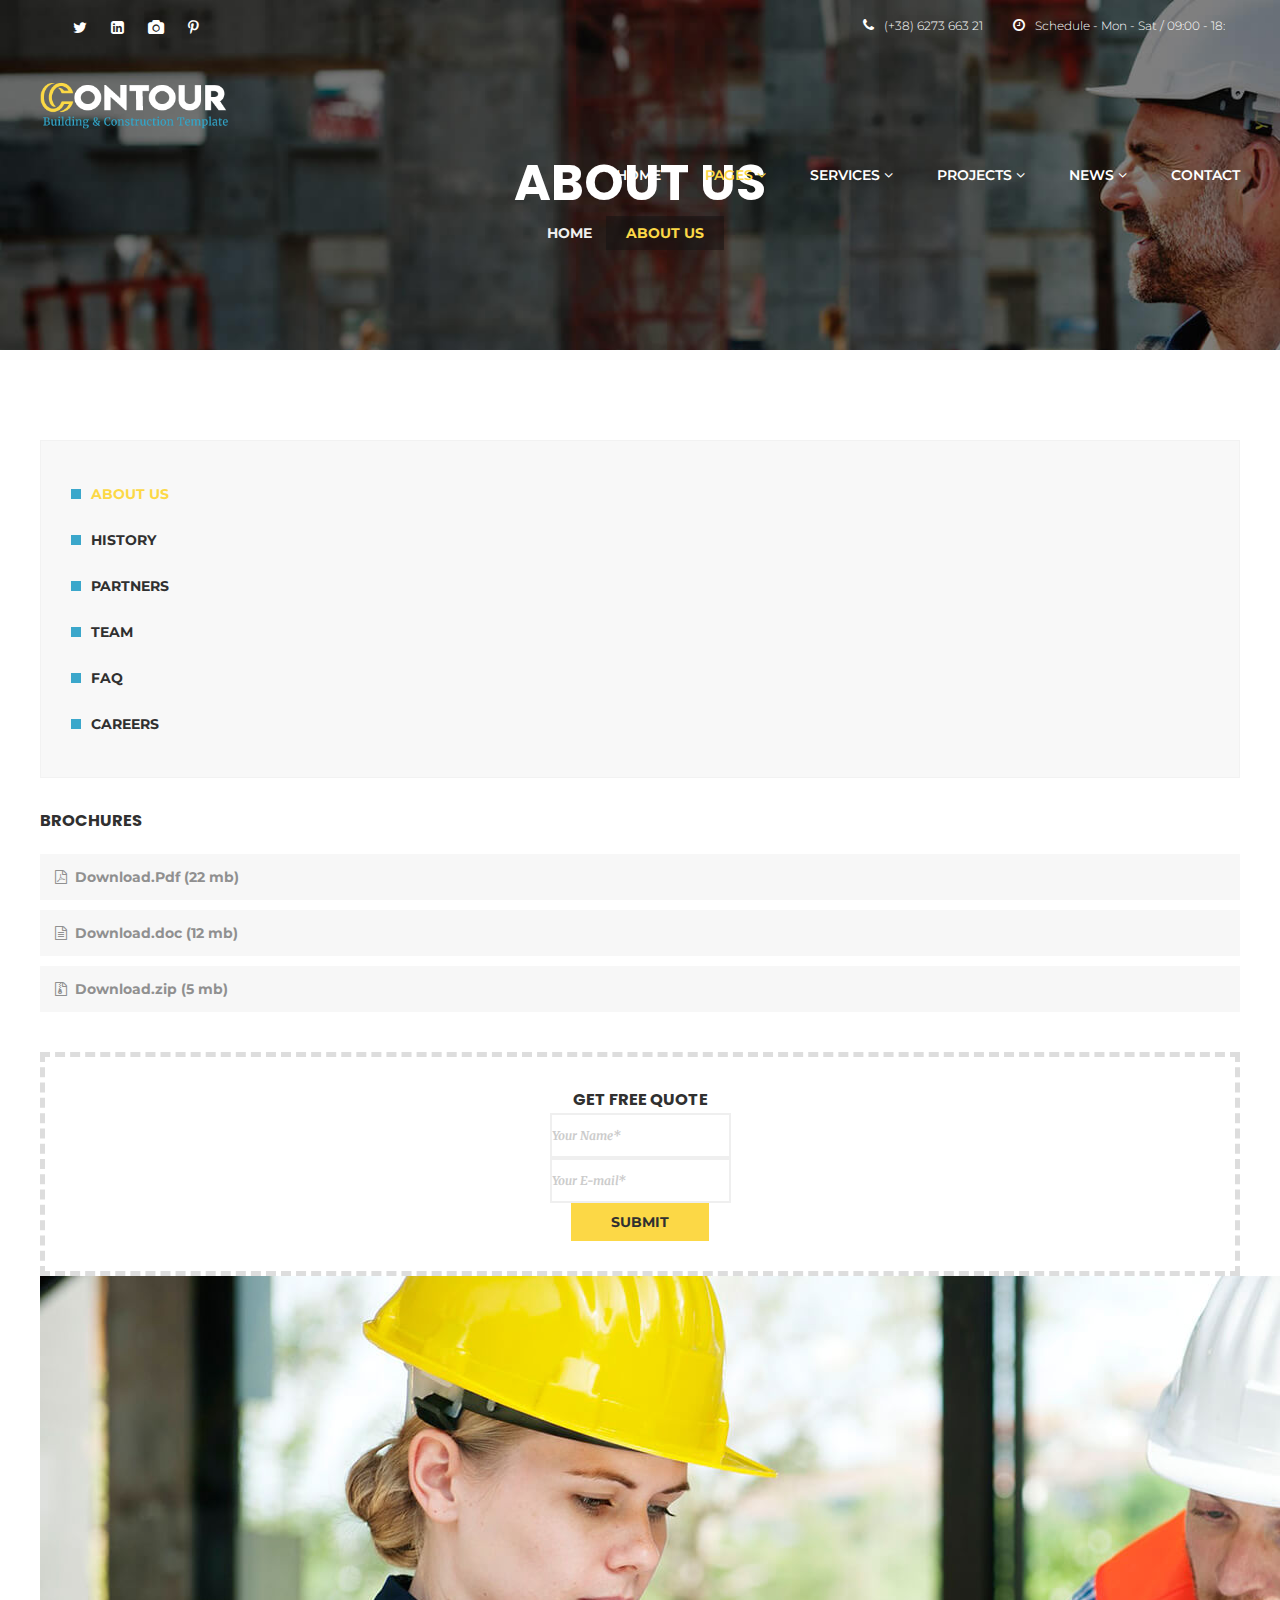
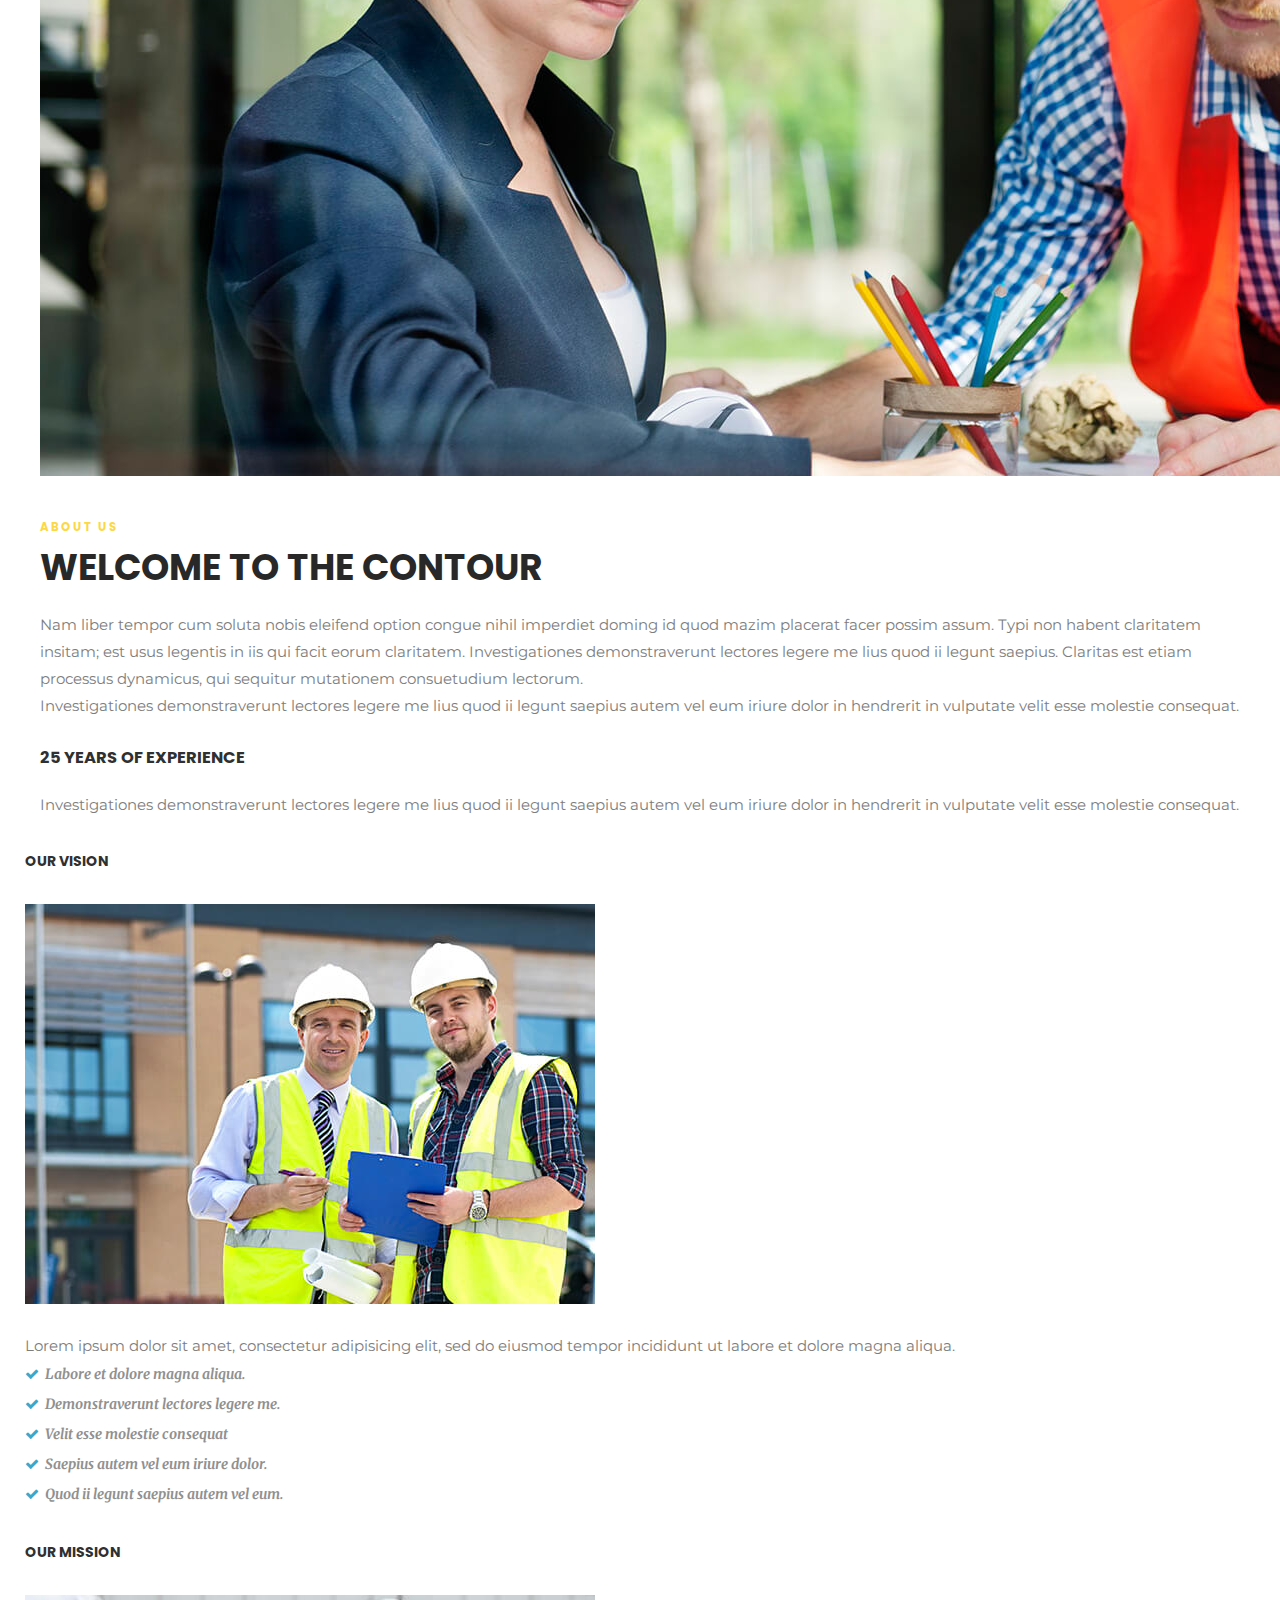
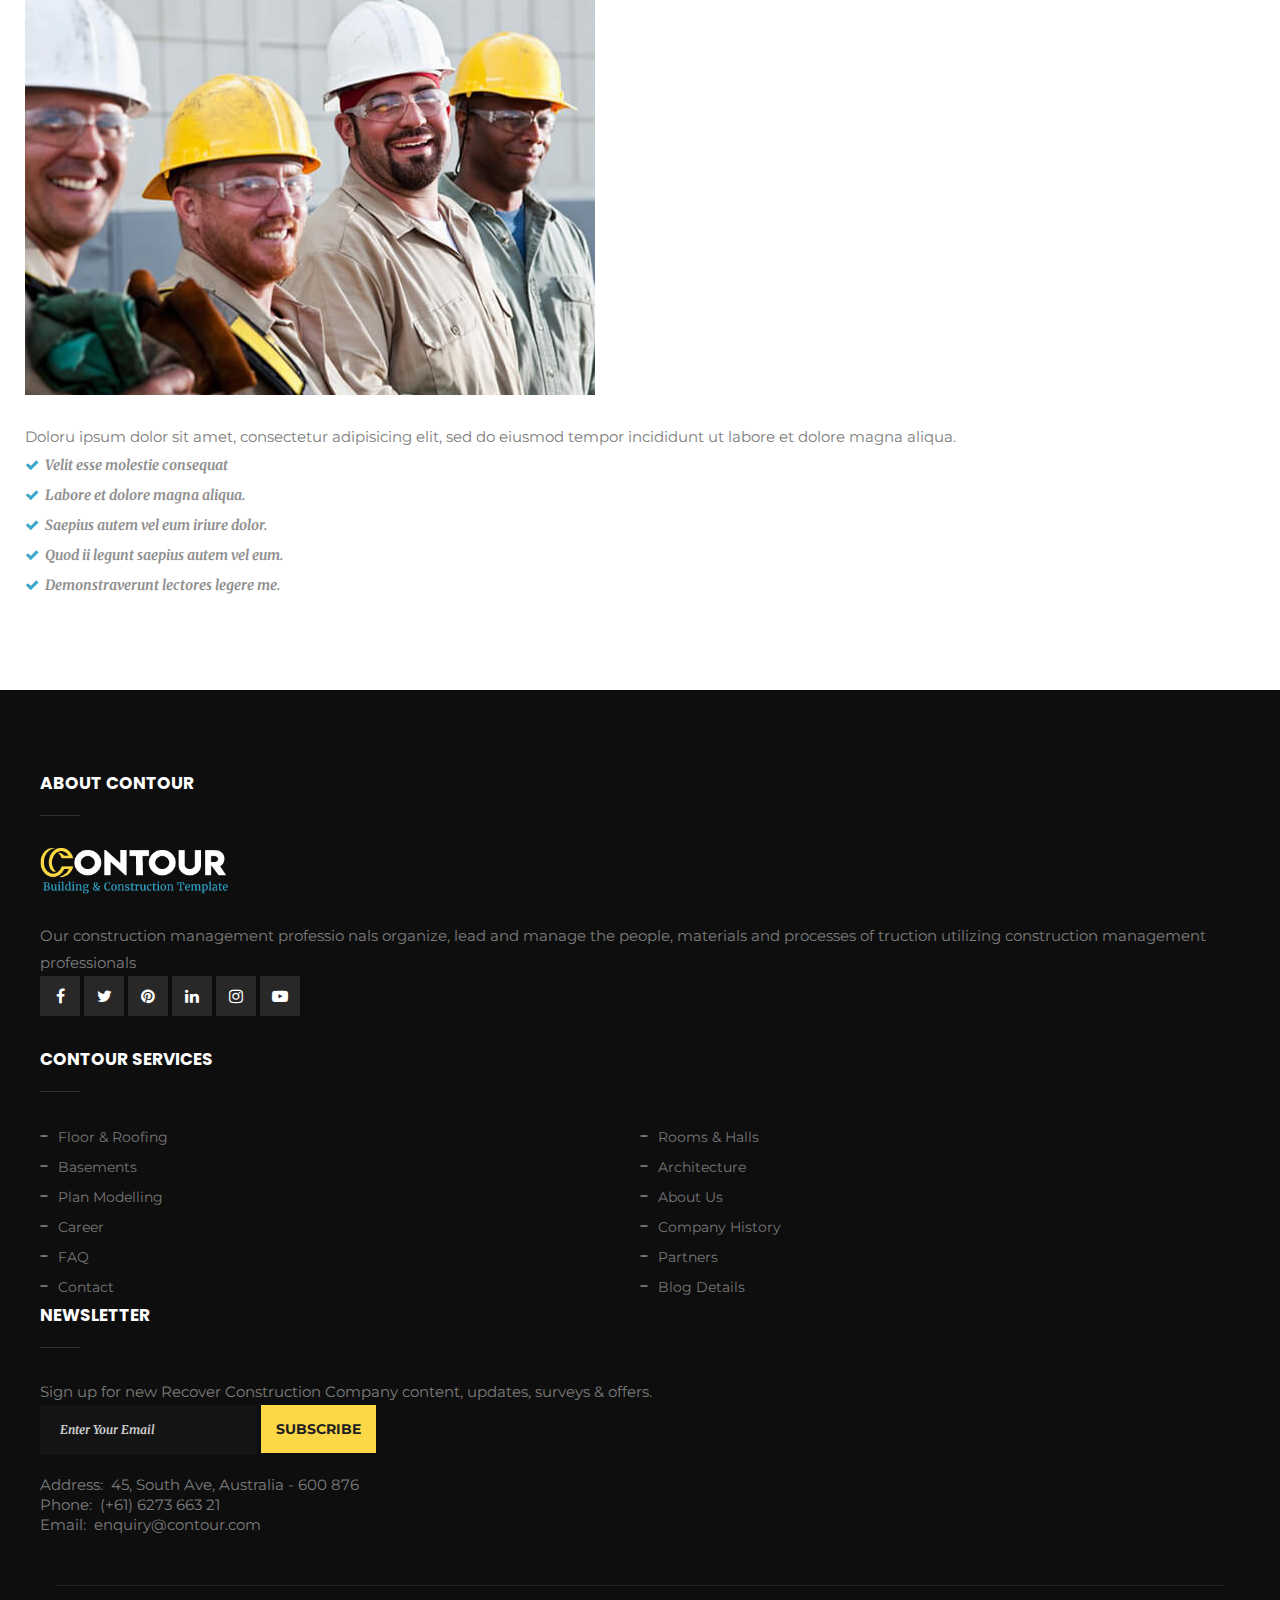
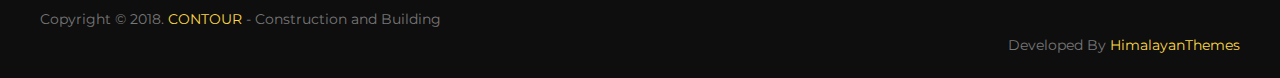
==== about.html @ 27e51b50 "initial" ====
<!DOCTYPE html>
<html lang="">
<head>
    <meta charset="utf-8">
    <meta http-equiv="x-ua-compatible" content="ie=edge">
    <title>CONTOUR - Construction &amp; Building HTML Template</title>
    <meta name="description" content="Construction &amp; Building HTML Template">
    <meta name="viewport" content="width=device-width, initial-scale=1">

    <link rel="shortcut icon" href="img/ico/favicon.png">
    <!-- Place favicon.ico in the root directory -->
            
    <!-- all css here -->
    <link rel="stylesheet" href="css/bootstrap.min.css">
    <link rel="stylesheet" href="css/owl.carousel.min.css">
    <link rel="stylesheet" href="css/font-awesome.min.css">
    <link rel="stylesheet" href="css/animate.min.css">
    <link rel="stylesheet" href="css/meanmenu.css">
    <link rel="stylesheet" href="css/style.css">
    <link rel="stylesheet" href="css/responsive.css">
</head>
<body>
    
    <header class="header-menu">
        <div class="header-top-area">
            <div class="container">
                <div class="border-bottom">
                    <div class="row">
                        <div class=" col-lg-6 col-md-5 col-sm-5 col-xs-12">
                            <div class="header-icon">
                                <a href="#"><i class="fa fa-facebook"></i></a>
                                <a href="#"><i class="fa fa-twitter"></i></a>
                                <a href="#"><i class="fa fa-linkedin-square"></i></a>
                                <a href="#"><i class="fa fa-camera"></i></a>
                                <a href="#"><i class="fa fa-pinterest-p"></i></a>
                            </div>
                        </div>

                        <div class="col-lg-6 col-md-7 col-sm-7 hidden-xs">
                            <div class="headers-left">
                                <div class="headers-left-text">
                                    <div class="headers-left-icon">
                                        <i class="fa fa-phone"></i>
                                    </div>
                                    <div class="headers-left-text">
                                        <p>(+38) 6273 663 21</p>
                                    </div>
                                </div>
                                <div class="headers-left-text">
                                    <div class="headers-left-icon">
                                        <i class="fa fa-clock-o"></i>
                                    </div>
                                    <div class="headers-left-text">
                                        <p>Schedule - Mon - Sat / 09:00 - 18:30</p>
                                    </div>
                                </div>
                            </div>
                        </div>
                    </div>
                </div>
            </div>
        </div><!-- /header-top-area -->

        <div class="main-menu-area">
            <div class="container">
                <div class="row">
                    <div class="col-md-2">
                        <div class="logo">
                            <a href="index.html"><img src="img/logo/logo.png" alt="" /></a>
                        </div>
                    </div>
                    <div class="col-md-10">
                        <div class="main-menu floatright">
                            <nav>
                                <ul>
                                    <li><a href="index.html">Home</a></li>
                                    <li class="active">
                                        <a href="#">Pages <i class="fa fa-angle-down"></i></a>
                                        <ul class="sub-menu">
                                            <li><a href="about.html">About us</a></li>
                                            <li><a href="history.html">History</a></li>
                                            <li><a href="partners.html">Partners</a></li>
                                            <li><a href="team.html">Team</a></li>
                                            <li><a href="faq.html">Faq</a></li>
                                            <li><a href="careers.html">Career</a></li>
                                        </ul>
                                    </li> 
                                    <li><a href="services.html">Services <i class="fa fa-angle-down"></i></a>
                                        <ul class="sub-menu">
                                            <li><a href="services.html">Floors & Roofs</a></li>
                                            <li><a href="services.html">Rooms & Halls</a></li>
                                            <li><a href="services.html">Basements</a></li>
                                            <li><a href="services.html">Architecture</a></li>
                                            <li><a href="services.html">Consulting</a></li>
                                            <li><a href="services.html">Transport Goods</a></li>
                                        </ul>
                                    </li>
                                    <li><a href="projects.html">Projects <i class="fa fa-angle-down"></i></a>
                                        <ul class="sub-menu">
                                            <li><a href="projects.html">Projects</a></li>
                                            <li><a href="project-details.html">Projects Details</a></li>
                                        </ul>
                                    </li>
                                    <li><a href="news.html">News <i class="fa fa-angle-down"></i></a>
                                        <ul class="sub-menu">
                                            <li><a href="news.html">News</a></li>
                                            <li><a href="news-detail.html">News details</a></li>
                                        </ul>
                                    </li>
                                    <li><a href="contact.html">CONTACT</a></li>
                                </ul>
                            </nav>
                        </div>
                        <div class="col-xs-12"><div class="mobile-menu"></div></div>
                    </div>
                </div>
            </div>
        </div><!-- /main-menu-area -->
    </header>

    <div class="breadcrumb">
        <div class="container">
            <h1 class="white">ABOUT US</h1>
            <ul class="breadcrumb-list">
                <li><a href="index.html">Home</a></li>
                <li class="bread-text">About us</li>
            </ul>
        </div><!-- /container -->
    </div><!-- /slider -->

    <section>
        <div class="container">
            <div class="row">
                <div class="col-md-3 hidden-xs hidden-sm">
                    <div class="about-sidebar mb-30">
                        <ul class="sidebar">
                            <li><a href="about.html"><span class="yellow">About us</span></a></li>
                            <li><a href="history.html">History</a></li>
                            <li><a href="partners.html">Partners</a></li>
                            <li><a href="team.html">Team</a></li>
                            <li><a href="faq.html">Faq</a></li>
                            <li><a href="careers.html">Careers</a></li>
                        </ul>
                    </div><!-- /about-sidebar -->

                    <h3 class="mb-20">BROCHURES</h3>
                    <ul class="brochure mb-30">
                        <li><a href="#"><i class="fa fa-file-pdf-o"></i> &nbsp;Download.Pdf (22 mb)</a></li>
                        <li><a href="#"><i class="fa fa-file-text-o"></i> &nbsp;Download.doc (12 mb)</a></li>
                        <li><a href="#"><i class="fa fa-file-archive-o"></i> &nbsp;Download.zip (5 mb)</a></li>
                    </ul><!-- /brochure -->

                    <div class="getquote">
                        <h3>GET FREE QUOTE</h3><hr>

                        <form>
                            <div class="form-group">
                                <input type="text" class="form-control" id="name" placeholder="Your Name*">
                            </div>

                            <div class="form-group">
                                <input type="email" class="form-control" id="email" placeholder="Your E-mail*">
                            </div>

                            <button class="btn-default" type="submit">SUBMIT</button>
                        </form>
                    </div><!-- /getquote -->
                </div>

                <div class="col-md-9">
                    <img src="img/about/abt.jpg" class="img-responsive mb-30" alt="">
                    <div class="section-title mb-30">
                        <h5>ABOUT US</h5>
                        <h2>WELCOME TO THE CONTOUR</h2>
                    </div><!-- /section-title -->

                    <p>Nam liber tempor cum soluta nobis eleifend option congue nihil imperdiet doming id quod mazim placerat facer possim assum. Typi non habent claritatem insitam; est usus legentis in iis qui facit eorum claritatem. Investigationes demonstraverunt lectores legere me lius quod ii legunt saepius. Claritas est etiam processus dynamicus, qui sequitur mutationem consuetudium lectorum.</p>

                    <p>Investigationes demonstraverunt lectores legere me lius quod ii legunt saepius autem vel eum iriure dolor in hendrerit in vulputate velit esse molestie consequat.</p><br>

                    <h3 class="mb-20">25 YEARS OF EXPERIENCE</h3>
                    <p>Investigationes demonstraverunt lectores legere me lius quod ii legunt saepius autem vel eum iriure dolor in hendrerit in vulputate velit esse molestie consequat.</p>

                    <div class="row mt-30">
                        <div class="col-md-6 col-sm-12 mb-30">
                            <h4 class="mb-30">OUR VISION</h4>
                            <img src="img/about/abt3.jpg" class="img-responsive mb-20" alt="">
                            <p>Lorem ipsum dolor sit amet, consectetur adipisicing elit, sed do eiusmod
                            tempor incididunt ut labore et dolore magna aliqua.</p>
                            <ul class="vision">
                                <li><i class="fa fa-check"></i> &nbsp;Labore et dolore magna aliqua.</li>
                                <li><i class="fa fa-check"></i> &nbsp;Demonstraverunt lectores legere me.</li>
                                <li><i class="fa fa-check"></i> &nbsp;Velit esse molestie consequat</li>
                                <li><i class="fa fa-check"></i> &nbsp;Saepius autem vel eum iriure dolor.</li>
                                <li><i class="fa fa-check"></i> &nbsp;Quod ii legunt saepius autem vel eum.</li>
                            </ul><!-- /vision -->
                        </div>

                        <div class="col-md-6 col-sm-12 mb-30">
                            <h4 class="mb-30">OUR MISSION</h4>
                            <img src="img/about/abt2.jpg" class="img-responsive mb-20" alt="">
                            <p>Doloru ipsum dolor sit amet, consectetur adipisicing elit, sed do eiusmod
                            tempor incididunt ut labore et dolore magna aliqua.</p>
                            <ul class="vision">
                                <li><i class="fa fa-check"></i> &nbsp;Velit esse molestie consequat</li>
                                <li><i class="fa fa-check"></i> &nbsp;Labore et dolore magna aliqua.</li>
                                <li><i class="fa fa-check"></i> &nbsp;Saepius autem vel eum iriure dolor.</li>
                                <li><i class="fa fa-check"></i> &nbsp;Quod ii legunt saepius autem vel eum.</li>
                                <li><i class="fa fa-check"></i> &nbsp;Demonstraverunt lectores legere me.</li>
                            </ul><!-- /vision -->
                        </div>
                    </div><!-- /row -->
                </div>
            </div><!-- /row -->
        </div><!-- /container -->
    </section>
    

    <footer class="footer">
        <div class="container">
            <div class="row">
                <div class="col-md-4 mb-30">
                    <h3 class="footer-title">ABOUT CONTOUR</h3>
                    <img src="img/logo/logo.png" class="img-responsive footer-logo" alt="">
                    <p class="footer-text">Our construction management professio nals organize, lead and manage the people, materials and processes of truction utilizing construction management professionals</p>
                    <ul class="footer-social">
                        <li><a href="#"><i class="fa fa-lg fa-facebook"></i></a></li>
                        <li><a href="#"><i class="fa fa-lg fa-twitter"></i></a></li>
                        <li><a href="#"><i class="fa fa-lg fa-pinterest"></i></a></li>
                        <li><a href="#"><i class="fa fa-lg fa-linkedin"></i></a></li>
                        <li><a href="#"><i class="fa fa-lg fa-instagram"></i></a></li>
                        <li><a href="#"><i class="fa fa-lg fa-youtube-play"></i></a></li>
                    </ul>
                </div>

                <div class="col-md-4 mb-30">
                    <h3 class="footer-title">CONTOUR SERVICES</h3>
                    <ul class="footer-menu">
                        <li><a href="services.html">Floor & Roofing</a></li>
                        <li><a href="services.html">Rooms & Halls</a></li>
                        <li><a href="services.html">Basements</a></li>
                        <li><a href="services.html">Architecture</a></li>
                        <li><a href="services.html">Plan Modelling</a></li>
                        <li><a href="about.html">About Us</a></li>
                        <li><a href="careers.html">Career</a></li>
                        <li><a href="history.html">Company History</a></li>
                        <li><a href="faq.html">FAQ</a></li>
                        <li><a href="partners.html">Partners</a></li>
                        <li><a href="contact.html">Contact</a></li>
                        <li><a href="news-detail.html">Blog Details</a></li>
                    </ul>
                </div>

                <div class="col-md-4 mb-30">
                    <h3 class="footer-title">NEWSLETTER</h3>
                    <p>Sign up for new Recover Construction Company content, updates, surveys & offers.</p>
                    <form>
                        <div class="input-group">
                            <input type="text" class="form-control" placeholder="Enter Your Email" aria-describedby="basic-addon1">
                            <span class="input-group-addon" id="basic-addon1">SUBSCRIBE</span>
                        </div>
                    </form>
                    <p class="location">Address: &nbsp;45, South Ave, Australia - 600 876</p>
                    <p class="location">Phone: &nbsp;(+61) 6273 663 21</p>
                    <p class="location">Email: &nbsp;enquiry@contour.com</p>
                </div>
            </div><!-- /row -->

            <div class="sub-footer">
                <div class="row">
                    <div class="col-md-6 col-sm-7 col-xs-12 text-left"> Copyright © 2018. <span class="yellow">CONTOUR</span> - Construction and Building</div>

                    <div class="col-md-6 col-sm-5 col-xs-12 text-right"> Developed By <a href="https://themeforest.net/user/himalayanthemes/portfolio"><span class="yellow">HimalayanThemes</span></a></div>
                </div><!-- /row -->
            </div><!-- /sub-footer -->
        </div><!-- /container -->
    </footer>

    <a href="#" class="back-to-top"><i class="fa fa-chevron-up"></i></a>

    <!-- all js here -->
    <script src="js/jquery.js"></script>
    <script src="js/bootstrap.min.js"></script>
    <script src="js/owl.carousel.min.js"></script>
    <script src="js/jquery.meanmenu.js"></script>
    <script src="js/main.js"></script>
</body>
</html>
---- css/meanmenu.css ----
a.meanmenu-reveal{display:none;}
.mean-container .mean-bar{background:rgba(0, 0, 0, 0) none repeat scroll 0 0;float:left;min-height:0;padding:0;position:relative;width:100%;z-index:999999;}
.mean-container a.meanmenu-reveal {
  border: 1px solid #fff;
  color: #fff;
  cursor: pointer;
  display: block;
  font-family: Arial,Helvetica,sans-serif;
  font-size: 1px;
  font-weight: 700;
  height: 21px;
  line-height: 22px;
  margin-top: -50px;
  padding: 5px 8px;
  position: absolute;
  left: auto;
  text-decoration: none;
  top: 0;
  width: 22px;
  right: 0;
}
.mean-container a.meanmenu-reveal span{background:#fff none repeat scroll 0 0;display:block;height:3px;margin-top:3px;}
.mean-container .mean-nav {
  background: #303030 none repeat scroll 0 0;
  float: left;
  margin-top: 10px;
  width: 100%;
}
.mean-container .mean-nav ul{padding:0;margin:0;width:100%;list-style-type:none;}
.mean-container .mean-nav ul li{position:relative;float:left;width:100%;}
.mean-container .mean-nav ul li a {
  display:block;
  float:left;
  width:90%;
  padding:1em 5%;
  margin:0;
  text-align:left;
  color:#fff;
  border-top:1px solid #383838;
  /*border-top:1px solid rgba(255,255,255,0.5);*/
  text-decoration:none;
  text-transform:uppercase;
  transition: .2s all;
}
.mean-container .mean-nav ul li li a {
  width:80%;
  padding:1em 10%;
  /*border-top:1px solid #f1f1f1;
  border-top:1px solid rgba(255,255,255,0.25);*/
  opacity:0.75;
  filter:alpha(opacity=75);
  text-shadow:none !important;
  visibility:visible;
  transition: .2s all;
}
.mean-container .mean-nav ul li.mean-last a{border-bottom:none;margin-bottom:0;}
.mean-container .mean-nav ul li li li a{width:70%;padding:1em 15%;}
.mean-container .mean-nav ul li li li li a{width:60%;padding:1em 20%;}
.mean-container .mean-nav ul li li li li li a{width:50%;padding:1em 25%;}
.mean-container .mean-nav ul li a:hover{background:#252525;background:rgba(255,255,255,0.1);}
.mean-container .mean-nav ul li a.mean-expand {
  /*-moz-border-bottom-colors: none;
  -moz-border-left-colors: none;
  -moz-border-right-colors: none;
  -moz-border-top-colors: none;*/
  background: rgba(255, 255, 255, 0.1) none repeat scroll 0 0;
  /*border-color: currentcolor currentcolor rgba(255, 255, 255, 0.2) rgba(255, 255, 255, 0.4);*/
  /*border-image: none;*/
  /*border-style: none none solid solid;
  border-width: medium medium 1px 1px;*/
  font-weight: 700;
  height: 32px;
  line-height: 32px;
  /*margin-top: 1px;*/
  padding: 6px 10px;
  position: absolute;
  right: 0;
  text-align: center;
  top: 0;
  width: 26px;
  z-index: 2;
}
.mean-container .mean-nav ul li a.mean-expand:hover {
  background:rgba(0,0,0,0.9);
}
.mean-container .mean-push{float:left;width:100%;padding:0;margin:0;clear:both;}
.mean-nav .wrapper{width:100%;padding:0;margin:0;}
.mean-container .mean-bar, .mean-container .mean-bar *{-webkit-box-sizing:content-box;-moz-box-sizing:content-box;box-sizing:content-box;}
.mean-remove{display:none !important;}
.mean-nav > ul {
  height: 224px;
  overflow-y: scroll;
}
---- css/style.css ----
@import url('https://fonts.googleapis.com/css?family=Montserrat:300,400,700');
@import url('https://fonts.googleapis.com/css?family=Poppins:300,400,700');
@import url('https://fonts.googleapis.com/css?family=Merriweather:400,400i,700,700i');
@import url('https://fonts.googleapis.com/css?family=Lora:400,400i,700,700i');


/***********************************************************************
  02.Common-styles
************************************************************************/
*{
  box-sizing: border-box;
  -webkit-box-sizing: border-box;
  -moz-box-sizing:border-box;
  padding: 0;
  margin: 0;
  border: 0;
}
body {
  font-family: 'Montserrat',Sans-serif;
  font-size: 14px;
  font-weight: 400;
  color: #505050;
  background-color: #fff;
  line-height: 26px;
}
p {
  font-weight: 400;
  line-height: 27px;
  font-size: 15px;
  color: #7d7d7d;
}
h1, h2, h3, h4, h5, h6 {
  font-family: 'Poppins', sans-serif;
  font-weight: bold;
  color: #303030;
  margin: 0;
}
a {
  font-weight: bold;
  text-decoration: none;
}
a:hover {
  color: #fcd846;
  text-decoration: none;
}
ul {
  margin: 0;
  padding: 0;
}
li {
  list-style: none;
  display: inline-block;
}
section {
  padding: 90px 0 60px 0;
  overflow: hidden;
}
.container{
  margin: 0 auto;
  padding: 0px 15px;
}
.mt-20 {
  margin-top: 20px;
}
.mt-30 {
  margin-top: 30px;
}
.mt-50 {
  margin-top: 50px;
}
.mb-20 {
  margin-bottom: 20px;
}
.mb-30 {
  margin-bottom: 30px;
}
.mb-50 {
  margin-bottom: 50px;
}
.nopad-bt {
  padding-bottom: 0;
}
.section-title h5 {
  color: #fcd846;
  font-weight: 700;
  margin-bottom: 15px;
  letter-spacing: 2px;
}
.section-title h2 {
  color: #282828;
  margin-bottom: 15px;
  font-size: 36px;
}
.blue-text {
  font-family: 'Merriweather', serif;
  font-size: 18px;
  color: #3ba7cb;
}
.bdr-red {
  border: 1px solid red;
}
.yellow {
  color: #fcd846;
}
.blue {
  color: #3ba7cb; 
}
.white {
  color: #fff;  
}
.nopad {
  padding: 0;
}
.nopad-bt {
  padding-bottom: 0;
}
.nopad-tp {
  padding-top: 0;
}
.bg-grey {
  background-color: #f7f7f7;
}
.btn-default {
  border: 0;
  background-color: #fcd846;
  color: #303030;
  font-size: 14px;
  text-transform: uppercase;
  font-family: 'Montserrat',Sans-serif;
  font-weight: 700;
  padding: 15px 40px;
  border-radius: 0;
  text-transform: uppercase;
  outline: 0;
  transition: .2s all;
}
.btn-default:hover, .btn-default:focus {
  background-color: #303030;
  color: #fff;
  outline: 0;
}
.meriwether {
  font-family: 'Merriweather', serif;
  font-weight: bold;
  color: #3ba7cb;
}
.spinner {
  position: absolute;
  top: 50%;
  left: 50%;
  width: 40px;
  height: 40px;
  margin-top: -20px;
  margin-left: -20px;
  border-radius: 100%;  
  -webkit-animation: sk-scaleout 1.0s infinite ease-in-out;
  animation: sk-scaleout 1.0s infinite ease-in-out;
}
.double-bounce1, .double-bounce2 {
  width: 100%;
  height: 100%;
  border-radius: 50%;
  background-color: #202020;
  opacity: 0.6;
  position: absolute;
  top: 0;
  left: 0;
  
  -webkit-animation: sk-bounce 2.0s infinite ease-in-out;
  animation: sk-bounce 2.0s infinite ease-in-out;
}

.double-bounce2 {
  -webkit-animation-delay: -1.0s;
  animation-delay: -1.0s;
}

.row{
  margin-left: -15px;
  margin-right: -15px;
}
.text-left{
  text-align: left;
}
.text-center{
  text-align: center;
}
.text-right{
  text-align:right;
}

@-webkit-keyframes sk-bounce {
  0%, 100% { -webkit-transform: scale(0.0) }
  50% { -webkit-transform: scale(1.0) }
}

@keyframes sk-bounce {
  0%, 100% { 
    transform: scale(0.0);
    -webkit-transform: scale(0.0);
  } 50% { 
    transform: scale(1.0);
    -webkit-transform: scale(1.0);
  }
}

.abt-worker-con{
  width: 50%;
  float: left;
}

.services-con{
  width: 33.33333333%;
  float: left;
  padding: 0px 15px;
}

.works .container{
  overflow: hidden;
}

.works-con-pic{
  width: 33.33333333%;
  float: left;
}

.works .row{
  overflow: hidden;
}

.img-circle{
  border-radius: 50%;
}

.popular-con{
    width: 33.3333333%;
    float: left;
    padding: 0px 15px;
}

.clients-con{
  width: 16.66666667%;
  float: left;
  padding: 0px 15px;
}
.footer-con{
  width: 33.33333333%;
  float: left;
  padding: 0px 15px;
}
.sub-footer-con{
  width: 50%;
  float: left;
  padding: 0px 15px;
}


/*********************************************
    03.Header
*********************************************/
.header-menu {
  left: 0;
  position: absolute;
  right: 0;
  z-index: 999;
}
.border-bottom {
  padding-bottom: 15px;
  padding-top: 12px;
  overflow: hidden;
}
.headers-left {
  float: right;
}
.headers-left-icon {
  float: right;
  margin-right: 12px;
}
.headers-left-icon i {
  color: #fff;
}
.headers-left-icon {
  float: left;
  margin-right: 10px;
}
.headers-left-text {
  float: left;
  margin-right: 30px;
}
.headers-left-text:last-child {
  margin-right: 0;
}
.headers-left-text p {
  color: #fff;
  font-size: 12px;
  font-family: 'Montserrat',Sans-serif;
  font-weight: 300;
  margin-bottom: 0;
}
.header-icon {
  float: left;
  margin-top: 3px;
}
.header-icon a {
  font-size: 15px;
  margin-right: 20px;
  transition: .2s;
  color:#fff;
}
.header-icon a:hover{color:#fcd846;}
.header-icon a:last-child{margin-right:0;}
.header-area {
  padding: 28px 0;
}
.header-right {
  display: inline-block;
  margin-right: 40px;
}
.header-right:last-child{margin-right:0;}
.header-right-icon {
  float: left;
  margin-right: 6px;
  margin-top: 8px;
}
.header-right-icon span {
  color: #fcd846;
  font-size: 36px;
}
.header-right-text {
  float: right;
}
.support {
  color: #7b7b7b;
  font-size: 14px;
  font-weight: 400;
  line-height: 28px;
}
.phone {
  display: block;
  font-size: 15px;
  color: #606060;
  font-weight: 400;
}
.top-left{
  width: 50%;
  float: left;
  padding: 0px 15px;
}
.top-right{
  width: 50%;
  float: left;
  padding:0px 15px;
}

/* main-menu-area */
.floatright {
  float:right
}
.logo-container{
  width: 16.66666667%;
  float: left;
}
.logo {
  margin-top: 15px;
}
.logo img {
  width: 193px;
}
.right-nav-list{
  width: 83.33333333%;
  float: left;
}
.main-menu-area {
  padding: 10px 0;
}
.main-menu ul li {
  display: inline-block;
  position: relative;
}
.main-menu ul li > a {
  color: #ffffff;
  display: block;
  font-family: Montserrat;
  font-size: 14px;
  font-weight: 600;
  line-height: 16px;
  padding: 30px 20px;
  text-transform: uppercase;
  text-decoration: none;
  transition: all 0.2s ease 0s;
}
.main-menu ul li:last-child a {
  padding-right:0
}
.main-menu ul li:first-child a {
  padding-left:0
}
.main-menu ul li:hover > a, .main-menu ul li.active > a {
    color: #fcd846;
}
.black-menu-area .main-menu ul li > a {
  line-height: 14px;
  padding: 28px 30px;
  transition:.2s;
}
.menu-icon i {
  font-size: 22px;
  line-height: 9px;
  color: #fcd846;
}
.black-menu-area .main-menu ul li.active > a {
  color:#2c2c2c;
  background:#fcd846;
}

/* sub-menu */
.main-menu ul li .sub-menu {
  background: #ffffff none repeat scroll 0 0;
  box-shadow: 0 6px 12px rgba(0, 0, 0, 0.176);
  left: 0;
  opacity: 0;
  position: absolute;
  top: 120%;
  transition: all 0.2s ease 0s;
  visibility: hidden;
  width: 220px;
  padding-left: 0;
  z-index: 9;
}
.main-menu ul li:hover .sub-menu {
  opacity:1;
  top:100%;
  visibility:visible
}
.main-menu ul li .sub-menu li {
  display:block
}
.main-menu ul li .sub-menu li a {
  color: #303030;
  font-family: Montserrat;
  font-size: 13px;
  font-weight: 700;
  margin: 0;
  padding: 13px 20px;
  text-transform: uppercase;
  text-decoration: none;
}
.main-menu ul li:hover > .sub-menu li > a:hover {
  color: #303030;
  background: #fcd846;
}

/******************************************
  04.Slider 
******************************************/
.d-flex {
  align-items: center;
  display: flex;
}
.vh {
  height: 100vh;
}
.slider-wrapper {
  background-position: center center;
  background-size: cover;
}
.slider-wrapper-2{
  background-position: center center;
  background-size: cover;
}
.slider-content {
  position: relative;
}
.slider-content span {
  color: #fcd846;
  letter-spacing: 2px;
  display: inline-block;
  font-family: montserrat;
  font-size: 16px;
  font-weight: 700;
  margin-bottom: 18px;
  text-transform: uppercase;
}
.slider-content h2 {
  color: #ffffff;
  font-size: 60px;
  font-weight: 900;
  line-height: 55px;
  margin-bottom: 20px;
  text-transform: uppercase;
}
.inner-content {
  margin: auto;
  width: 768px;
}
.inner-content p {
  color: #ffffff;
  font-family: 'Montserrat',Sans-serif;
  font-size: 18px;
  font-weight: 300;
  line-height: 30px;
  margin-bottom: 30px;
}
.slider-content a {
  color: #303030;
  display: inline-block;
  font-family: 'Montserrat',sans-serif;
  font-size: 14px;
  font-weight: 700;
  line-height: 1;
  padding: 18px 45px;
  background-color: #fcd846;
  text-transform: uppercase;
  transition: all 0.2s ease 0s;
}
.slider-content > a:hover {
  background: #303030;
  color: #fff;
}
.slider-active .owl-nav div {
  background: rgba(255, 255, 255, 0.08) none repeat scroll 0 0;
  border-radius: 100%;
  color: #ffffff;
  display: inline-block;
  font-size: 36px;
  height: 80px;
  left: 0;
  line-height: 80px;
  opacity: 0;
  position: absolute;
  text-align: center;
  top: 50%;
  transform: translateY(-50%);
  transition: 0.2s all;
  width: 80px;
}
.slider-active .owl-nav div.owl-next {
  left: auto;
  right: 0;
}
.slider-active .owl-nav div:hover {
  background:#fcd846;
  color: #202020;
}
.slider-active:hover .owl-nav div {
  left: 20px;
  opacity: 1;
}
.slider-active:hover .owl-nav div.owl-next {
  left:auto;
  right:20px
}

/*****Slider-animation*****/
.slider-text-animation span, .slider-text-animation h2, .slider-text-animation .inner-content, .slider-text-animation a {
	animation-duration:1s;
	animation-fill-mode:both;
	animation-name: fadeOutDown;
}
.active .slider-text-animation span, .active .slider-text-animation h2, 
.active .slider-text-animation .inner-content {
	animation-name: fadeInUp;
}
.active .slider-text-animation a {
  animation-name: flipInY;
}

.slider-text-animation span {
	animation-delay: 0.5s;
}
.slider-text-animation h2 {
	animation-delay: 0.5s;
}
.slider-text-animation .inner-content {
	animation-delay: 1s;
}
.slider-text-animation a  {
	animation-delay: 1.5s;
}
.slider-text {
  z-index: 999;
  position: relative;
}
.box-layout .slider-text {
  padding-left: 82px;
}
.slider-text > span {
  color: #ffffff;
  font-family: montserrat;
  font-size: 50px;
  font-weight: 900;
  line-height: 28px;
}
.slider-text h1 {
  color: #ffffff;
  font-size: 90px;
  font-weight: 900;
  line-height: 85px;
  margin-bottom: 45px;
  margin-top: 12px;
}
.slider-text .cd-headline.loading-bar b {
  font-weight: inherit;
}
.slider-text h1 span {
  color: #fcd846;
}
.slider-text a {
  border: 2px solid #ffffff;
  color: #ffffff;
  display: inline-block;
  font-family: montserrat;
  font-size: 15px;
  font-weight: 600;
  line-height: 1;
  padding: 18px 45px;
  text-transform: uppercase;
  transition: all 0.2s ease 0s;
  border-radius: 4px;
}
.slider-text a:hover {
  background:#000;
  border-color:#000;
}
.slider-2-active .owl-nav div {
  background: rgba(255, 255, 255, 0.08) none repeat scroll 0 0;
  border-radius: 100%;
  color: #ffffff;
  display: inline-block;
  font-size: 36px;
  height: 80px;
  left: 0;
  line-height: 80px;
  opacity: 0;
  position: absolute;
  text-align: center;
  top: 50%;
  transform: translateY(-50%);
  transition: all 0.2s ease 0s;
  width: 80px;
}
.slider-2-active .owl-nav div.owl-next {
  left: auto;
  right: 0;
}
.slider-2-active .owl-nav div:hover { 
  background:#fcd846;
}
.slider-2-active:hover .owl-nav div {
  left: 20px;
  opacity: 1;
}
.slider-2-active:hover .owl-nav div.owl-next {
  left:auto;
  right:20px
}


/***********************************************************************
  05.Widgets
************************************************************************/
.service-widget {
  background-color: #fff;
  padding: 30px;
  border: 1px solid #fff;
  transition: .2s all;
}
.service-widget:hover {
  border-color: #fcd846;
  -webkit-box-shadow: 1px 1px 30px 1px rgba(251,209,35,0.5);
  -moz-box-shadow: 1px 1px 30px 1px rgba(251,209,35,0.5);
  box-shadow: 1px 1px 30px 1px rgba(251,209,35,0.5);
  cursor: pointer;
}
.service-widget:hover a {
  color: #3ba7cb !important;
}
.service-widget img {
  width: 50px;
  height: 50px;
  margin-bottom: 15px;
}
.service-widget h3 {
  color: #303030;
  margin-bottom: 15px;
}
.service-widget a {
  font-size: 14px;
  color: #fff;
  font-style: italic;
  font-family: 'Merriweather', serif;
  font-weight: bold;
  transition: .2s all;
}
.service-widget a:hover {
  color: #fcd846;
}


/***********************************************************************
  06.Counter
************************************************************************/
.counter {
  background: url('../img/bg/9.jpg');
  background-attachment: fixed;
  background-size: cover;
}
.counter img {
  margin: 0 auto;
  margin-bottom: 20px;
}
.counter h3 {
  font-family: 'Montserrat',sans-serif;
  font-weight: 700;
  color: #fff;
  font-size: 50px;
}
.counter h1, .counter p {
  color: #fff;
}
.counter p {
  font-family: 'Merriweather', serif;
  font-weight: bold;
  font-style: italic;
}
.counter-con{
  width: 25%;
  float: left;
  padding: 0px 15px;
}

/******************************************** 
  07.Breadcrumb
*********************************************/
.breadcrumb {
  background: url('../img/slider/slider4.jpg');
  background-attachment: fixed;
  background-size: cover;
  height: 350px;
  padding-top: 170px;
  text-align: center;
  margin-bottom: 0;
}
.breadcrumb h1 {
  font-size: 50px;
  margin-bottom: 20px;
}
.breadcrumb-list li {
  margin-right: 10px;
  font-weight: bold;
  text-transform: uppercase;
  color: #fcd846;
}
.breadcrumb-list li a {
  color: #efefef;
  transition: .2s all;
  text-transform: uppercase;
}
.breadcrumb-list li a:hover {
  color: #fcd846;
}
.bread-text {
  background: rgba(17, 17, 17, 0.5);
  padding: 4px 20px;
}
.bread-text > a {
  color: #fcd846 !important;
}


/******************************************** 
  08.Faq-area
*********************************************/
.panel {
  border: 0;
}
.panel-group .panel {
  margin-bottom: 15px;
}
.panel-default a:hover {
  color: #303030;
}
.panel-default > .panel-heading {
  position: relative;
  background-color: #f7f7f7;
  padding: 20px 45px;
}
.panel-default > .panel-heading .question,
.panel-body .question {
  font-size: 20px;
  color: #3ba7cb;
  font-weight: bold;
  position: absolute;
  top: 15px;
  left: 15px;
}
.panel-group .panel-heading + .panel-collapse > .panel-body,
.panel-group .panel-heading + .panel-collapse > .list-group {
  border-top: 0;
}
.panel-body {
  position: relative;
  background-color: #f7f7f7;
  padding: 25px 45px;
  margin-top: 5px;  
}
.panel-body .question {
  top: 23px;
  left: 16px;
}
.panel-title > a {
  text-decoration: none;
  font-size: 16px;
}


/******************************************** 
  09.About-sidebar
*********************************************/
.about-sidebar {
  background-color: #f8f8f8;
  border: 1px solid #f2f2f2;
  padding: 30px;
}
.about-sidebar li {
  display: block;
  padding: 10px 0;
}
.about-sidebar li a {
  text-transform: uppercase;
  font-weight: bold;
  color: #303030;
  transition: .2s all;
  position: relative;
  margin-left: 20px;
}
.about-sidebar li a:hover {
  color: #fcd846;
}
.about-sidebar li a:before {
  content: '';
  position: absolute;
  width: 10px;
  height: 10px;
  background-color: #3ba7cb;
  left: -20px;
  top: 4px;
}
.about-sidebar li a .active {
  color: #fcd846;
}

.brochure li {
  width: 100%;
}
.brochure li a {
  background-color: #f7f7f7;
  padding: 10px 15px;
  display: block;
  margin-bottom: 10px;
  font-weight: bold;
  color: #909090;
  transition: .2s all;
}
.brochure li a:hover,
.brochure li a:focus {
  background-color: #3ba7cb;
  color: #fff;
}
.brochure li a:hover i {
 color: #fff; 
}
.vision {
  font-family: 'Merriweather', serif;
  font-weight: bold;
  font-style: italic;
  line-height: 30px;
}
.vision li {
  display: block;
  color: #909090;
}
.vision .fa {
  color: #3ba7cb;
}
.getquote {
  padding: 30px 25px;
  border: 5px solid #ddd;
  border-style: dashed;
  text-align: center;
}
.getquote input {
  border-radius: 0;
  box-shadow: none;
  border: 2px solid #efefef;
  height: 45px;
}
.getquote input:focus {
  box-shadow: none;
  border-color: #fcd846;
}
.getquote .btn-default {
  padding: 10px 40px;
}
.worker {
  width: 78%;
  height: 78%;
}


/******************************************** 
  10.Company-history
*********************************************/
.history-img {
  position: relative;
}
.history-img .ytube {
  position: absolute;
  width: 60px;
  top: 50%;
  left: 50%;
  margin-top: -25px;
  margin-left: -25px;
}
.history-box {
  margin-top: 40px;
}
.history-box .hdate {
  border: 2px solid #3ba7cb;
  text-align: center;
  padding: 20px;
  margin-bottom: 30px;
}
.history-box .hdate small {
  font-family: 'Merriweather', serif;
  font-style: italic;
  font-weight: bold;
  color: #3ba7cb;
}
.history-box .hcontent h2 {
  margin-bottom: 20px;
}

/******************************************** 
  11.Partner-area
*********************************************/
.partner-box {
  position: relative;
  padding: 120px;
  border: 10px solid #efefef;
  transition: .2s all;
}
.partner-box:hover {
  border-color: #fcd846;
}
.partner-box img {
  margin: auto;
}
.partner-box-content {
  padding: 40px;
  width: 100%;
  height: 100%;
  background-color: #fcd846;
  position: absolute;
  top: 0;
  left: 0;
  opacity: 0;
  transition: .2s all;
  cursor: pointer;
}
.partner-box-content:hover {
  opacity: 1;
}
.partner-box-content p {
  color: #202020; 
}
.partner-box-content h2 {
  color: #202020;
  margin-bottom: 20px;
}
.partner-box-content a {
  font-family: 'Merriweather', serif;
  font-weight: bold;
  color: #3ba7cb;
  font-style: italic;
}

/******************************************** 
  12.Team-area
*********************************************/
.team-box {
  position: relative;
  display: inline-block;
  overflow: hidden;
  color: #303030;
  font-size: 16px;
  line-height: 1.2em;
  text-align: center;
  margin-bottom: 30px;
}
.team-box *,
.team-box *:before,
.team-box *:after {
  -webkit-box-sizing: border-box;
  box-sizing: border-box;
  -webkit-transition: all 0.35s ease;
  transition: all 0.35s ease;
}
.team-box:before {
  position: absolute;
  top: 15px;
  bottom: 15px;
  left: 15px;
  right: 15px;
  content: '';
  background-color: #fcd846;
  opacity: 0;
  -webkit-transform: scale(0.1);
  transform: scale(0.1);
  -webkit-transition: all 0.35s ease;
  transition: all 0.35s ease;
}
.team-box img {
  max-width: 100%;
}
.team-box figcaption {
  position: absolute;
  top: 0;
  bottom: 0;
  left: 0;
  right: 0;
  align-items: center;
  display: flex;
  flex-direction: column;
  justify-content: center;
  opacity: 0;
  padding: 0 40px;
  cursor: pointer;
}
.team-box h3 {
  text-transform: uppercase;
  font-size: 20px;
  margin-bottom: 6px;
}
.team-box small {
  margin-bottom: 15px;
  font-family: 'Merriweather', serif;
  font-weight: bold;
  font-style: italic;
  color: #3ba7cb;
}
.team-box p {
  color: #303030;
  line-height: 23px;
}
.team-box .icons {
  width: 100%;
}
.team-box a {
  margin: 2px;
  display: inline-block;
}
.team-box a i {
  display: block;
  font-size: 16px;
  width: 20px;
  line-height: 20px;
  text-align: center;
}
.team-box a i:before {
  color: #303030;
}
.team-box a i:hover:before {
  color: #3ba7cb !important;
}
.team-box a i:hover {
  color: #3ba7cb !important;
  cursor: pointer;
}
.team-box:hover:before,
.team-box.hover:before {
  opacity: 1;
  -webkit-transform: scale(1);
  transform: scale(1);
}
.team-box:hover figcaption,
.team-box.hover figcaption {
  -webkit-transition-delay: 0.2s;
  transition-delay: 0.2s;
  opacity: 1;
}


/******************************************** 
  13.Career-area
*********************************************/
.career-area {
  margin-top: 30px;
}
.career-box {
  background-color: #f9f9f9;
  border: 1px solid #f5f5f5;
  text-align: center;
  padding: 25px;
  margin-top: 20px;
  margin-bottom: 30px;
}
.career-box small {
  font-family: 'Merriweather', serif;
  font-weight: bold;
  color: #3ba7cb;
  font-style: italic;
}
.career-area ul, .service-details-area ul {
  padding-left: 15px;
}
.career-area ul li, .service-details-area ul li, .project-area ul li {
  font-family: 'Merriweather', serif;
  font-weight: bold;
  font-style: italic;
  display: block;
  line-height: 28px;
  color: #909090 !important;
}
.career-area ul li .fa, .service-details-area ul li .fa, .project-area ul li .fa {
  color: #3ba7cb;
}


/******************************************** 
  14.Service-area
*********************************************/
.service-details-area .items ul {
  padding-left: 0;
}
.service-details-area .items ul li {
  display: inline-block;
  float: left;
  margin-right: 15px;
}
.service-details-area .items ul li:last-child {
  margin-top: 10px;
}
.service-details-area .items .fa {
    font-size: 60px;
}
.link-menu > li {
    display: inline-block;
    padding-bottom: 10px;
    padding-right: 10px;
}
.link-menu > li:last-child {
  padding-bottom:0;
}
.link-menu a {
    background: #303030;
    color: #d7d7d7;
    display: inline-block;
    font-size: 11px;
    font-weight: 600;
    line-height: 1;
    padding: 14px 15px;
    text-transform: uppercase;
    transition: all 0.2s ease 0s;
}
.link-menu a:hover {
  background: #fcd846;
  color: #303030;
}
.service-links .footer-social .fa-facebook {
    background: #4060A5;
}
.service-links .footer-social .fa-twitter {
    background: #00ABE3;
}
.service-links .footer-social .fa-pinterest {
    background: #cb2027;
}
.service-links .footer-social .fa-linkedin {
    background: #0094BC;
}
.service-links .footer-social .fa-instagram {
    background: #375989;
}
.service-links .footer-social .fa-youtube-play {
    background: #DF192A;
}
.service-links .footer-social .fa-facebook:hover, .service-links .footer-social .fa-twitter:hover,
.service-links .footer-social .fa-pinterest:hover, .service-links .footer-social .fa-linkedin:hover,
.service-links .footer-social .fa-instagram:hover, .service-links .footer-social .fa-youtube-play:hover {
    background: #fcd846;
    color: #fff;
}


/******************************************** 
  15.Preoject-area
*********************************************/
.filter-button {
  background: transparent;
  color: #303030;
  text-transform: uppercase;
  font-weight: bold;
  font-family: 'Montserrat',serif;
  padding: 10px 30px;
  position: relative;
  transition: .2s all;
  border: transparent;
  margin-right: 5px;
}
.filter-button:hover,
.filter-button:focus {
    background-color: #fcd846;
    color: #303030;
    outline: none;
}
.project-area {
  overflow: hidden;
}
.project-grid {
  overflow: hidden;
  margin-bottom: 30px;
}
.project-grid-home {
  margin-bottom: 0px; 
}
.project-wrapper {
  overflow: hidden;
  margin-bottom: -8px;
}
.project-img {
  position:relative;
}
.project-img > a {
  position:relative;
  display:block;
}
.project-img > a::before {
  background: #000 none repeat scroll 0 0;
  content: "";
  height: 100%;
  opacity: 0;
  position: absolute;
  right: 0;
  top: 0;
  transition: all 0.2s ease 0s;
  width: 100%;
  z-index: 9;
}
.project-wrapper:hover .project-img a::before {
  opacity:.6;
}
.project-img a img {
  width: 100%;
  transition: all 0.2s ease 0s;
}
.project-wrapper:hover  .project-img a img{transform:scale(1.1)}
.project-caption {
  bottom: 20px;
  opacity: 0;
  padding: 20px 44px 38px;
  position: absolute;
  transition: all 0.2s ease 0s;
  z-index:99;
}
.project-wrapper:hover .project-caption {
  opacity:1;
  bottom:0px;
}
.protfolio-icon i {
  color: #ffffff;
  height: 42px;
  width: 42px;
  border: 1px solid #fff;
  border-radius: 100%;
  text-align: center;
  line-height: 42px;
  transition:.2s;
  outline: none;
}
.protfolio-icon i:hover {
  background: #fcd846;
  border-color: #fcd846;
  color: #303030;
}
.project-caption a {
  outline: none;
}
.project-caption h3 {
  font-size: 22px;
  font-weight: 400;
  margin-bottom: 4px;
  margin-top: 18px;
}
.project-caption h3 > a {
  color: #fff;
  transition: .2s;
}
.project-caption h3 > a:hover {
  color: #fcd846;
}
.project-caption span {
  color: #e1e1e1;
  font-size: 16px;
  font-weight: 300;
  font-family: montserrat;
}
.contact-area {
  padding: 25px;
  background-color: #f7f7f7;
  color: #909090;
}
.contact-area h5 {
  font-weight: 400;
  font-size: 16px;
  color: #909090;
}
.contact-item {
  margin-bottom: 15px;
}
.project-area .owl-controls .owl-buttons .owl-prev, 
.project-area .owl-controls .owl-buttons .owl-next {
  position: absolute;
  top: 40%;
  width: 60px;
  height: 80px;
  background-color: #fff;
  opacity: 0.2;
  color: #000;
  text-align: center;
  line-height: 80px;
  font-size: 20px;
  transition: .2s all;
}
.project-area .owl-controls .owl-buttons .owl-prev {
  left: 0;
}
.project-area .owl-controls .owl-buttons .owl-next {
  right: 0;
}
.project-area .owl-controls .owl-buttons .owl-prev:hover,
.project-area .owl-controls .owl-buttons .owl-next:hover {
  background-color: #fcd846;
  color: #202020;
  opacity: 1;
}
.project-area .career-box {
  margin-top: 0;
  background-color: #f9f9f9;
}
.project-area .career-box h4 {
  text-transform: uppercase;
}
.project-area .career-box .fa {
  font-size: 20px;
  margin-bottom: 10px;
}
.project-area .sidebar li a {
  font-family: 'montserrat',sans-serif;
  font-style: normal;
}
.project-area .history-img .ytube {
  margin-top: -25px;
  margin-left: -50px;
}
.project-details .brochure li a {
  font-family: 'Montserrat',sans-serif;
  font-style: normal;
}



/******************************************** 
  16.Testimonial-area
*********************************************/
.testimonial {
    background: url("../img/slider/slider5.jpg");
    background-repeat: no-repeat;
    background-attachment: fixed;
    background-size: cover;
}
.testimonial h2, .testimonial-box h4 {
    color: #fff;
}
.testimonial-box {
    position: relative;
    padding: 25px;
    color: #efefef;
    border: 2px solid #fcd846;
}
.testimonial-box p {
  color: #fff;
  font-weight: 300;
}
.testimonial-box > .author-text {
  font-family: 'Merriweather', serif;
  font-size: 15px;
  font-weight: bold;
  font-style: italic;
  color: #3ba7cb;
  margin-bottom: 15px;
}
.owl-carousel .item {
    padding-top: 30px;
    margin: 10px;
}
.owl-carousel .item img {
    position: absolute;
    top: -30px;
    right: 40px;
    width: 60px;
    height: 60px;
}
.testimonial .owl-nav .owl-prev, 
.testimonial .owl-nav .owl-next {
  color: #fff;
  font-size: 16px;
  display: inline-block;
  margin-right: 10px;
  font-weight: bold;
  transition: .2s all;
  text-transform: uppercase;
}
.testimonial .owl-nav {
  text-align: center;
  margin-top: 30px;
}
.testimonial .owl-nav .owl-prev:hover, 
.testimonial .owl-nav .owl-next:hover {
  color: #fcd846;
}

/************************************************ 
  17.News-area
************************************************/
.blog-wrapper { 
  position: relative;
  transition:.2s;
}
.blog-wrapper:hover { 
  box-shadow:0 5px 20px 0 rgba(0, 0, 0, 0.1);
}
.blog-img img {
  width: 100%;
}
.blog-wrapper .date {
  position: absolute;
  top: 20px;
  text-align: center;
  left: 20px;
  border: 3px solid #fcd846;
  padding: 14px 11px;
  width: 70px;
  height: 70px;
}
.blog-wrapper .date h2, .blog-wrapper .date small {
  line-height: 20px;
  font-weight: bold;
  color: #fff;
}
.blog-text {
  background: #f7f7f7;
  padding: 35px;
  transition:.2s;
}
.blog-info h4 {
  color: #303030;
  text-transform: uppercase;
    font-size: 18px;
    font-weight: bold;
    margin-bottom: 13px;
}
.blog-info a {
  font-family: 'Merriweather', serif;
  font-weight: bold;
  font-style: italic;
  color: #3ba7cb;
  transition: .2s all;
}
.blog-info a:hover {
  color: #fcd846;
}
.blog-info > p {
  color: #7d7d7d;
  font-size: 15px;
  font-weight: 300;
  margin-bottom: 10px;
}
.blog1-meta span {
  color: #8f8f8f;
  font-family: montserrat;
  font-size: 12px;
  font-weight: 300;
  margin-right: 11px;
  position: relative;
  text-transform: uppercase;
}
.blog1-meta span:last-child{margin-right:0;}
.blog1-meta span::before {
  background: #8f8f8f none repeat scroll 0 0;
  content: "";
  height: 14px;
  left: -8px;
  position: absolute;
  top: 1px;
  width: 1px;
}
.blog1-meta span:first-child::before {
  display: none;
}
.blog1-meta span a { 
  color: #8f8f8f;
  transition:.2s; 
}
.blog1-meta span a:hover {
  color: #fcd846;
}
.search-form {
    overflow: hidden;
    position: relative;
    margin-bottom: 30px;
}
.search-form input {
    border: 2px solid #fcd846;
    color: #303030;
    float: left;
    height: 50px;
    padding-left: 20px;
    width: 100%;
}
.search-form input:focus {
  border: transparent;
  border-color: #fcd846;
}
.search-form button {
    background: rgba(0, 0, 0, 0) none repeat scroll 0 0;
    border: medium none;
    color: #b5b5b5;
    font-size: 16px;
    height: 100%;
    line-height: 50px;
    position: absolute;
    right: 0;
    top: 0;
    transition: all 0.2s ease 0s;
    width: 55px;
    transition: .2s;
}
.search-form button:hover {
  color: #fcd846;
}
.news-area .side-menu {
  margin-top: 30px;
}
.news-area .side-menu li {
  width: 100%;
  background-color: #f7f7f7;
  list-style:none; 
  padding: 15px 20px;
  margin-top: 1px;
}
.news-area .side-menu li:first-child {
  margin-top: 0px;
}
.news-area .side-menu li a { 
  font-size:14px; 
  color: #303030;
  font-weight:700;
  transition: .2s all;
}
.news-area .side-menu li a:hover { 
  text-decoration:none; 
  color: #fcd846;
}
.news-area .side-menu li.active a { 
  color:#ffbb3f;
}
.news-area .recent-box {
  padding-top: 15px;
  padding-bottom: 15px;
  border-bottom: 1px solid #efefef;
}
.news-area .recent-box:last-child {
  border-bottom: 0;
}
.news-area .recent-box small {
  font-family: 'Merriweather', serif;
  color: #909090;
  font-style: italic;
}
.post-subtext li {
  font-family: 'Merriweather', serif;
  font-size: 16px;
  font-style: italic;
  color: #909090;
  margin-top: 8px;
  margin-right: 10px;
  margin-bottom: 20px;
}
.news-area .media-left {
  padding-right: 15px;
}
.news-area .media-body .media-list li {
  color: #ccc;
  margin-right: 10px;
  font-size: 14px;
}
.media-body .meriwether {
  color: #7d7d7d;
}
.media-body .meriwether a {
  color: #3ba7cb;
  transition: .2s all;
}
.media-body .meriwether a:hover {
  color: #fcd846;
}
.news-area .comment-box input {
  border-radius: 0;
  border: 2px solid #efefef;
  box-shadow: none;
  margin-bottom: 30px;
  height: 50px;
}
.news-area .comment-box input:focus {
  box-shadow: none;
  border-color: #fcd846;
}
.news-area .comment-box textarea {
  border-radius: 0;
  border: 2px solid #efefef;
  box-shadow: none;
}
.news-area .comment-box textarea:focus {
  box-shadow: none;
  border-color: #fcd846;
}



/***********************************************************************
  18.Gallery
************************************************************************/
figure.gallery-hover {
    position: relative;
    overflow: hidden;
    width: 100%;
    text-align: center;
    box-shadow: 0 0 5px rgba(0, 0, 0, 0.15);
    background-color: #fcd846;
}
figure.gallery-hover * {
    -webkit-box-sizing: border-box;
    box-sizing: border-box;
    -webkit-transition: all 0.35s ease-in-out;
    transition: all 0.35s ease-in-out;
}
figure.gallery-hover img {
    max-width: 100%;
    vertical-align: top;
}
figure.gallery-hover i {
    position: absolute;
    top: 50%;
    left: 50%;
    border-radius: 50%;
    font-size: 34px;
    color: #303030;
    width: 60px;
    height: 60px;
    line-height: 60px;
    -webkit-transform: translate(-50%, -50%) scale(0);
    transform: translate(-50%, -50%) scale(0);
    transition: all 300ms 0ms cubic-bezier(0.6, -0.28, 0.735, 0.045);
}
figure.gallery-hover a {
    left: 0;
    right: 0;
    top: 0;
    bottom: 0;
    position: absolute;
}
figure.gallery-hover:hover img,
figure.gallery-hover.hover img {
    opacity: 0.2;
    -webkit-filter: grayscale(100%);
    filter: grayscale(100%);
}
figure.gallery-hover:hover i,
figure.gallery-hover.hover i {
    -webkit-transform: translate(-50%, -50%) scale(1);
    transform: translate(-50%, -50%) scale(1);
    transition: all 300ms 100ms cubic-bezier(0.175, 0.885, 0.32, 1.275);
}


/***********************************************************************
  19.Contact
************************************************************************/
.contact-section iframe {
  width: 100%;
  height: 320px;
  border: 0;
  margin-bottom: 50px;
}
.contact-section input {
  border-radius: 0;
  height: 50px;
  margin-bottom: 30px;
  box-shadow: none;
  border: 2px solid #efefef;
}
.contact-section input:focus {
  box-shadow: none;
  border-color: #fcd846;
}
.contact-section textarea {
  border-radius: 0;
  box-shadow: none;
  border: 2px solid #efefef;
}
.contact-section textarea:focus {
  box-shadow: none;
  border-color: #fcd846;
}
::placeholder {
  font-family: 'Merriweather', serif;
  font-weight: bold;
  font-size: 12px;
  font-style: italic;
  color: #ccc !important; 
}
.contact-section img {
  width: 100px;
  height: 100px;
}


/***********************************************************************
  20.Footer
************************************************************************/
.footer { 
  width:100%;
  float:left;
  padding-top: 80px;
  background: #0e0e0e; 
  color: #777777;
}
.footer .footer-inner-bar { 
  width:100%; 
  float:left; 
  padding:25px 0; 
  margin-bottom:50px; 
  border-bottom:1px solid rgba(255,255,255,0.1);
}
.footer .footer-inner-bar h5 { 
  float:left; 
  margin-right:20px; 
  font-weight:700;
}
.footer .footer-inner-bar .social-media{ 
  float:left; 
  margin:0; 
  margin-top:2px; 
  padding:0;
}
.footer .footer-inner-bar .social-media li { 
  float:left; 
  list-style:none; 
  margin-right:6px;
}
.footer .footer-inner-bar .social-media li a { 
  width:30px; 
  height:30px; 
  float:left; 
  line-height:30px; 
  background:#fff; 
  color:#384254; 
  font-size:12px; 
  text-align:center; 
  border-radius:50%;
}
.footer .footer-inner-bar .social-media li a:hover {
  text-decoration:none; 
  background:#fcd846;
}
.footer .footer-title { 
  width:100%; 
  float:left; 
  font-weight:700; 
  font-size:17px; 
  margin-top:0; 
  margin-bottom:30px; 
  position:relative; 
  padding-bottom:20px; 
  color: #fff;
}
.footer .footer-title:before {
  content: ""; 
  width: 40px; 
  height: 1px; 
  background: #303030;
  position:absolute; 
  left:0; 
  bottom:0;
}
.footer .footer-logo { 
  /*height:36px; */
  display:inline-block; 
  margin-bottom:20px;
}
.footer .footer-logo {
  width: 193px;
}
.footer .footer-menu { 
  width:100%;
  margin:0; 
  padding:0;
}
.footer .footer-menu li { 
  width: 50%; 
  float:left; 
  margin:2px 0; 
  list-style:none;
}
.footer .footer-menu li:before {
  content:''; 
  width: 8px;
  height:2px; 
  float:left;
  border-radius:50%; 
  background: #777777; 
  margin-top: 11px; 
  margin-right:10px;
}
.footer .footer-menu li a { 
  float: left;
  color: #777777;
  font-weight: 400;
  transition: .2s all;
}
.footer .footer-menu li a:hover {
  text-decoration:none; 
  color: #fcd846;
}
.footer .sub-footer { 
  width:100%; 
  float:left;
  margin-top:20px; 
  padding:20px 0; 
  border-top:1px solid rgba(255,255,255,0.1);
}
.footer .sub-footer span { 
  color: #fcd846;
}
.footer .sub-footer a { 
  color:#fff;
  font-weight: 400;
}
.footer-social i {
    width: 40px;
    height: 40px;
    color: #FFF;
    background-color: #282828;
    font-size: 16px;
    text-align:center;
    padding-top: 14px;
    transition: all ease 0.2s;
}
.footer-social i:hover {
    color: #FFF;
    text-decoration: none;
    transition: all ease 0.2s;
}
.footer-social .fa-facebook:hover {
    background: #4060A5;
}
.footer-social .fa-twitter:hover {
    background: #00ABE3;
}
.footer-social .fa-pinterest:hover {
    background: #cb2027;
}
.footer-social .fa-linkedin:hover {
    background: #0094BC;
}
.footer-social .fa-instagram:hover {
    background: #375989;
}
.footer-social .fa-youtube-play:hover {
    background: #DF192A;
}
.footer form {
  margin-bottom: 20px;
}
.footer .input-group input {
  height: 50px;
  padding: 10px 20px;
  border-color: #141414;
  background-color: #141414;
  color: #fff;
  border-radius: 0;
}
.footer .input-group input:focus {
  border-color: #fcd846;
  box-shadow: none;
}
.footer .input-group-addon {
  background-color: #fcd846;
  border-color: #fcd846;
  font-family: 'Montserrat',Sans-serif;
  font-weight: 700;
  color: #202020;
  border-radius: 0;
  padding: 15px;
}
.footer .location {
  line-height: 20px;
}

/************** 21.Back-to-Top *****************/
.back-to-top {
  width: 50px;
  height: 50px;
  border-radius: 50px;
  background-color: #202020;
  display: none;
  position: fixed;
  z-index: 9999;
  bottom: 20px;
  right: 30px;
  transition: .3s all;
}
.back-to-top .fa {
  color: #fcd846;
  /*font-size: 20px;*/
  padding-left: 17px;
  line-height: 48px;
}
.back-to-top:hover {
  background-color: #fcd846;
  -webkit-box-shadow: 1px 1px 50px -9px rgba(254,242,0,1);
  -moz-box-shadow: 1px 1px 50px -9px rgba(254,242,0,1);
  box-shadow: 1px 1px 50px -9px rgba(254,242,0,1);
  transition: .3s all;
}
.back-to-top:hover .fa {
  color: #202020;
}



/* Main-colors*/
/*yellow - #fcd846;
/*blue - #3ba7cb*/
---- css/responsive.css ----
/* large pc :1920px. */
@media (min-width: 1500px) and (max-width: 2000px) {
  .container{
    width: 1200px;
  }

}

/* large desktop :1366px. */
@media (min-width: 1200px) and (max-width: 1500px) {
  .container{
    width: 1200px;
  }
  .slider-wrapper {
    padding: 100px 0;
  }
  .slider-content {
    padding-top: 100px;
  }


}

/* Normal desktop :992px. */
@media (min-width: 992px) and (max-width: 1200px) {
  .container{
    width: 970px;
  }
  .contact-right-wrapper {
    padding-left: 0;
  }
  .box-layout {
    width: 970px;
  }
  .Subscribe-text h2 {
    font-size: 30px;
  }
  .slider-content {
    padding-top: 100px;
  }
  .abt-worker {
    padding-bottom: 90px;
  }
  
}

 
/* Tablet desktop :768px. */
@media (min-width: 768px) and (max-width: 991px) {
  .container{
    width: 750px;
  }
  .contact-section .img-responsive {
    width: 80px;
  }
  .box-layout {
    width: 750px;
  }
  .abt-worker {
    padding-bottom: 90px;
  }
  .project-area .history-img .ytube {
    margin-left: -35px;
  }
  .slider-content h2 {
    font-size: 45px;
    line-height: 45px;
  }
  .inner-content p {
    font-size: 18px;
    line-height: 28px;
  }
  .clients-wrapper {
    padding-right: 0;
  }
  .header-logo {
    float: left;
  }
  .floatright {
    float: none;
    text-align: center;
  }
  .slider-text h1 {
    font-size: 55px;
    line-height: 55px;
  }
  .slider-text > span {
    font-size: 39px;
  }
  .portfolio-grids {
    width: 50%;
  }
  .about-text {
    padding: 0;
    margin-top: 10px;
  }
  .contact-right-wrapper {
    padding-left: 0;
  }
  .project-detailsss-img {
    margin-top: 10px;
  }

  .black-menu-area .mean-container a.meanmenu-reveal {
    border: 1px solid #666;
    color: #666;
    margin-top: -67px;
  }

  .black-menu-area .mean-container a.meanmenu-reveal span {
    background: #666;
  }

  .black-menu-area .mean-container .mean-nav {
    background: #0c1923 none repeat scroll 0 0;
    float: left;
    margin-top: -8px;
    width: 100%;
  }
  .slider-content {
    padding-top: 100px;
  }
  .slider-wrapper-2 {
    padding: 150px 0;
  }
  .abt-worker img {
    margin: auto;
    margin-bottom: 30px;
  }
  .img-responsive {
    width: 100%;
  }
  .vision li {
    display: block;
  }
  .history-box {
    text-align: center;
  }
  .history-box .hdate {
    margin: auto;
    width: 120px;
    margin-bottom: 30px;
  }
  .partner-box-content h2 {
    font-size: 25px;
  }
  .main-menu-area {
    padding: 0;
  }
  .breadcrumb {
    padding-top: 170px;
  }
  .breadcrumb h1 {
    font-size: 30px;
  }
}

 
 
 
/* small mobile :320px. */
@media (max-width: 767px) {
  .box-layout {
    width: 300px;
  }
  .slider-wrapper {
    padding: 120px 0;
  }
  .slider-content span {
    font-size: 20px;
  }
  .slider-content h2 {
    font-size: 25px;
    line-height: 33px;
    margin-bottom: 12px;
  }
  .inner-content {
    width: 100%;
  }
  .inner-content p {
    font-size: 16px;
    line-height: 25px;
    margin-bottom: 26px;
  }
  .slider-content a {
    font-size: 12px;
    padding: 13px 31px;
  }
  .slider-active .owl-nav div {
    font-size: 33px;
    height: 60px;
    line-height: 60px;
    width: 60px;
  }

  .ct-content h2 {
    font-size: 28px;
  }
  .ct-content p {
    font-size: 14px;
    line-height: 26px;
    margin-bottom: 26px;
  }
  .subscribe .row {
    padding: 0 20px;
  }

  .header-icon {
    float: none;
    text-align: center;
  }

  .clients-wrapper {
    padding-right: 0;
  }
  .slider-text > span {
    font-size: 28px;
    font-weight:700;
  }
  .slider-text h1 {
    font-size: 35px;
    font-weight: 700;
    line-height: 38px;
    margin-bottom: 31px;
  }
  .slider-2-active .owl-nav div {
    display: none;
  }
  .slider-text a {
    font-size: 13px;
    padding: 13px 21px;
  }
  .slider-wrapper {
    padding: 100px 0;
  }
  .slider-wrapper {
    height: 70vh;
  }
  .portfolio-grids {
    width: 100%;
  }

  .clients-text {
    padding-right: 0;
  }
  .about-text {
    padding: 0;
  }
  .contact-right-wrapper {
    padding-left: 0;
  }
  .page-text h1 {
    font-size: 36px;
    line-height: 40px;
    margin-bottom: 15px;
  }
  .page-info {
    width: 100%;
  }
  .project-detailsss-img {
    margin-top: 20px;
  }
  .black-menu-area .mean-container a.meanmenu-reveal {
    border: 1px solid #666;
    color: #666;
    margin-top: -67px;
  }

  .black-menu-area .mean-container a.meanmenu-reveal span {
    background: #666;
  }

  .black-menu-area .mean-container .mean-nav {
    background: #0c1923 none repeat scroll 0 0;
    float: left;
    margin-top: -8px;
    width: 100%;
  }
  .blog-content {
    padding: 35px 15px;
  }

  .replay-comment {
    margin-left: 63px;
  }
  .author-info {
    padding: 0 28px 0 141px;
  }
  .blog-menu {
    margin: 47px 50px 46px;
  }
  .section-title p {
    width: 100%;
  }
  .ct-content a {
    font-size: 12px;
    padding: 12px 31px;
  }
  .subscribe-form button {
    margin-top:10px;
    position: inherit;;
  }
  .clients-img {
    float: none;
  }
  .clients-content {
    margin-left: 0;
  }
  .box-layout .slider-text {
    padding-left: 0;
  }
  .clients-content {
    margin-top: 10px;
  }
  .clients-text {
    margin-left: 0;
    margin-top: 10px;
  }
  .Subscribe-text h2 {
    font-size: 28px;
  }
  .portfolio-caption h3 {
    font-size: 20px;
  }
  .clients-content::before {
    display: none;
  }
  .clients-content {
    padding: 38px 27px;
  }
  .blog-text {
    padding: 35px 25px 22px 25px;
  }
  .subscribe{
    padding-bottom: 80px;
  }
  .header-menu {
    background: #222222 none repeat scroll 0 0;
    position: static;
  }
  .white-text p {
    color: #ffffff;
    padding: 0 15px;
  }
  .page-title-area{
    padding: 100px 0;
  }
  .slider-wrapper-2 {
    padding: 120px 0;
  }
  .user-share {
    float: none;
    margin-top: 8px;
  }
  .user-name {
    padding-right: 20px;
  }
}
 
/* Large Mobile :480px. */
@media only screen and (min-width: 480px) and (max-width: 767px) {
  .container{width:450px}
  .box-layout {
    width: 450px;
  }
  .portfolio-caption {
    padding: 20px;
  }
}

@media only screen and (min-width: 375px) and (max-width: 767px) {
  .abt-worker img {
    margin: auto;
    margin-bottom: 30px;
  }
  .abt-worker {
    text-align: center;
    padding-bottom: 90px;
  }
  .img-responsive {
    width: 100%;
  }
  .history-box {
    text-align: center;
  }
  .history-box .hdate {
    margin: auto;
    width: 120px;
    margin-bottom: 30px;
  }
  .partner-box-content h2 {
    font-size: 25px;
  }
  .team-hover h3 {
    font-size: 20px;
  }
  .breadcrumb {
    height: 250px;
    padding-top: 80px;
  }
  .breadcrumb h1 {
    font-size: 25px;
  }
  .project-caption h3 {
    font-size: 18px;
  }
  .project-caption {
    padding: 20px 30px 20px;
  }
  .project-area .history-img .ytube {
    margin-left: -30px;
  }
  .contact-section .img-responsive {
    width: 50px;
  }
  .counter img {
    margin-bottom: 15px;
  }
  .counter .counter-box {
    margin-bottom: 40px;
  }
}
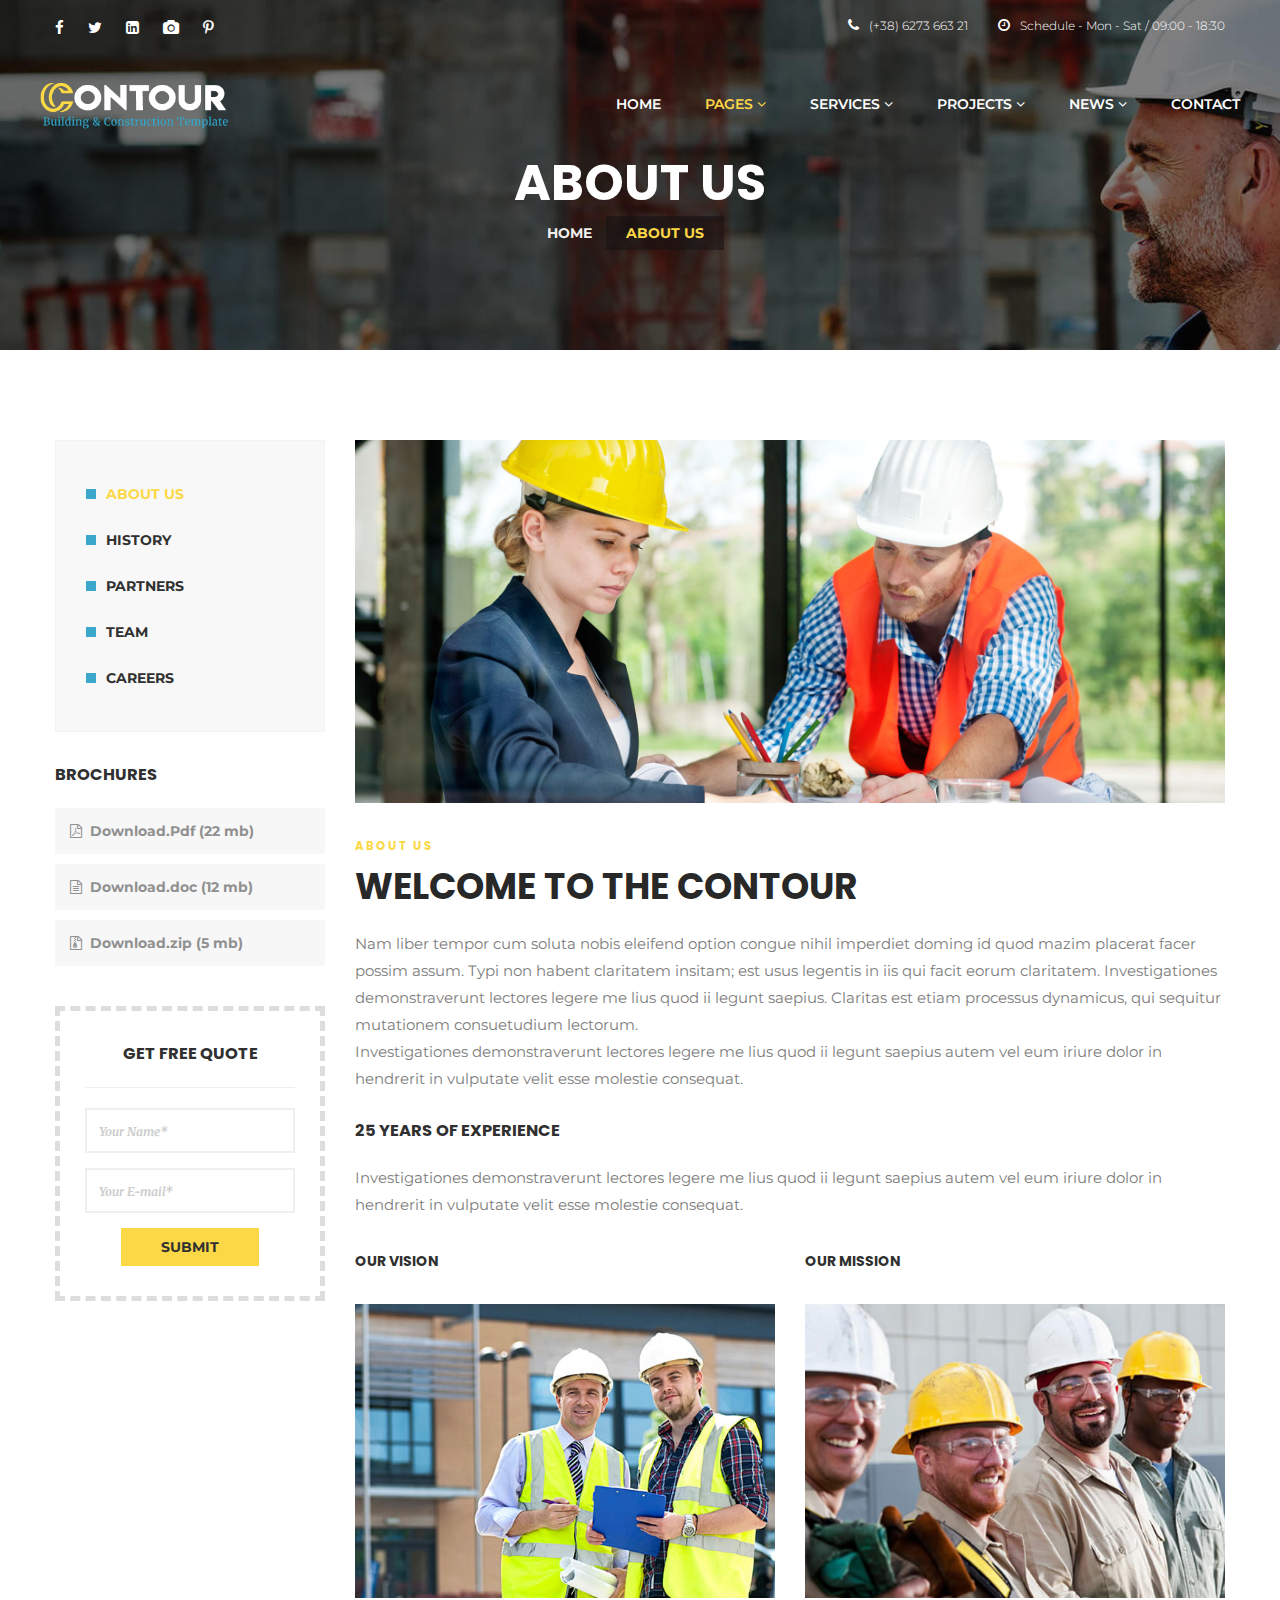
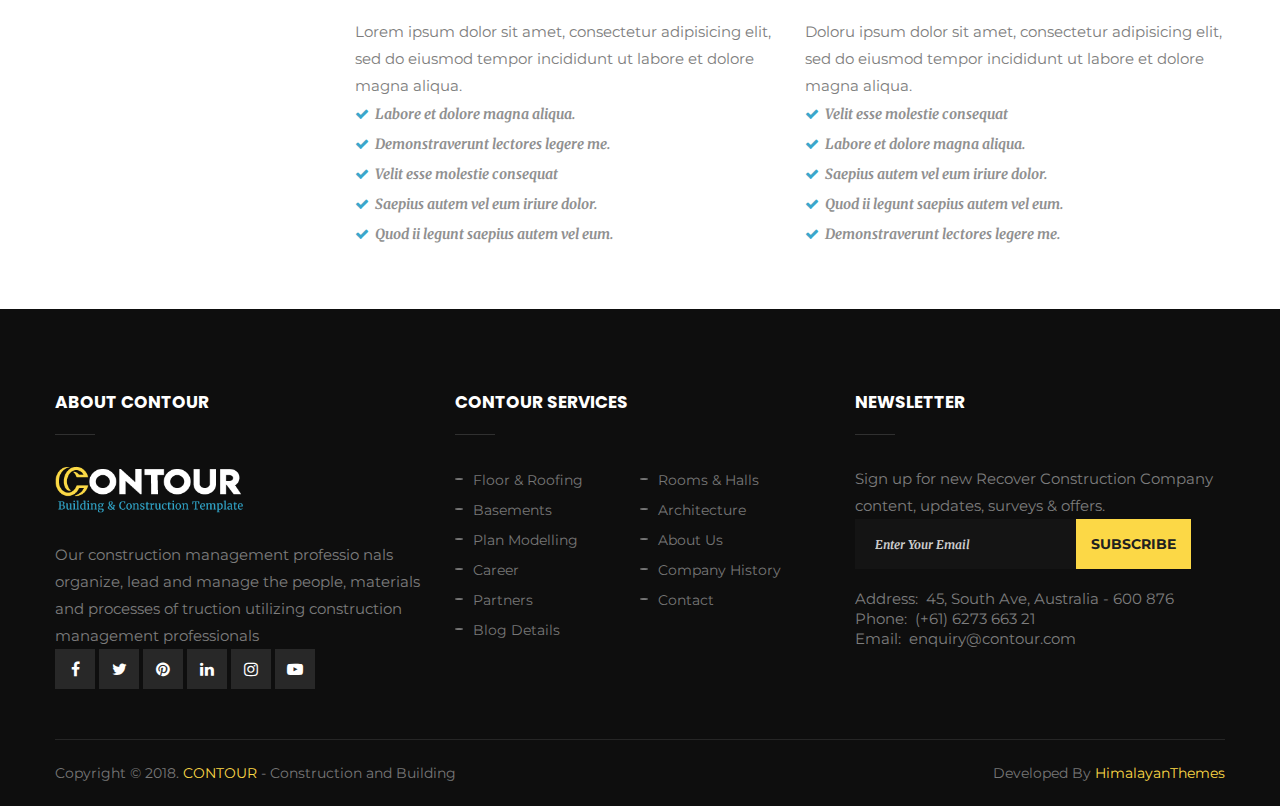
==== commit f0d47f8a: "Rewritten css style" ====
--- a/about.html
+++ b/about.html
@@ -11,7 +11,6 @@
     <!-- Place favicon.ico in the root directory -->
             
     <!-- all css here -->
-    <link rel="stylesheet" href="css/bootstrap.min.css">
     <link rel="stylesheet" href="css/owl.carousel.min.css">
     <link rel="stylesheet" href="css/font-awesome.min.css">
     <link rel="stylesheet" href="css/animate.min.css">
@@ -26,7 +25,7 @@
             <div class="container">
                 <div class="border-bottom">
                     <div class="row">
-                        <div class=" col-lg-6 col-md-5 col-sm-5 col-xs-12">
+                        <div class="top-left">
                             <div class="header-icon">
                                 <a href="#"><i class="fa fa-facebook"></i></a>
                                 <a href="#"><i class="fa fa-twitter"></i></a>
@@ -36,7 +35,7 @@
                             </div>
                         </div>
 
-                        <div class="col-lg-6 col-md-7 col-sm-7 hidden-xs">
+                        <div class="top-right">
                             <div class="headers-left">
                                 <div class="headers-left-text">
                                     <div class="headers-left-icon">
@@ -64,12 +63,12 @@
         <div class="main-menu-area">
             <div class="container">
                 <div class="row">
-                    <div class="col-md-2">
+                    <div class="logo-container">
                         <div class="logo">
                             <a href="index.html"><img src="img/logo/logo.png" alt="" /></a>
                         </div>
                     </div>
-                    <div class="col-md-10">
+                    <div class="right-nav-list">
                         <div class="main-menu floatright">
                             <nav>
                                 <ul>
@@ -81,7 +80,6 @@
                                             <li><a href="history.html">History</a></li>
                                             <li><a href="partners.html">Partners</a></li>
                                             <li><a href="team.html">Team</a></li>
-                                            <li><a href="faq.html">Faq</a></li>
                                             <li><a href="careers.html">Career</a></li>
                                         </ul>
                                     </li> 
@@ -131,14 +129,13 @@
     <section>
         <div class="container">
             <div class="row">
-                <div class="col-md-3 hidden-xs hidden-sm">
+                <div class="left-sidebar">
                     <div class="about-sidebar mb-30">
                         <ul class="sidebar">
                             <li><a href="about.html"><span class="yellow">About us</span></a></li>
                             <li><a href="history.html">History</a></li>
                             <li><a href="partners.html">Partners</a></li>
                             <li><a href="team.html">Team</a></li>
-                            <li><a href="faq.html">Faq</a></li>
                             <li><a href="careers.html">Careers</a></li>
                         </ul>
                     </div><!-- /about-sidebar -->
@@ -167,7 +164,7 @@
                     </div><!-- /getquote -->
                 </div>
 
-                <div class="col-md-9">
+                <div class="right-sidebar">
                     <img src="img/about/abt.jpg" class="img-responsive mb-30" alt="">
                     <div class="section-title mb-30">
                         <h5>ABOUT US</h5>
@@ -182,7 +179,7 @@
                     <p>Investigationes demonstraverunt lectores legere me lius quod ii legunt saepius autem vel eum iriure dolor in hendrerit in vulputate velit esse molestie consequat.</p>
 
                     <div class="row mt-30">
-                        <div class="col-md-6 col-sm-12 mb-30">
+                        <div class="about-introduction">
                             <h4 class="mb-30">OUR VISION</h4>
                             <img src="img/about/abt3.jpg" class="img-responsive mb-20" alt="">
                             <p>Lorem ipsum dolor sit amet, consectetur adipisicing elit, sed do eiusmod
@@ -196,7 +193,7 @@
                             </ul><!-- /vision -->
                         </div>
 
-                        <div class="col-md-6 col-sm-12 mb-30">
+                        <div class="about-introduction">
                             <h4 class="mb-30">OUR MISSION</h4>
                             <img src="img/about/abt2.jpg" class="img-responsive mb-20" alt="">
                             <p>Doloru ipsum dolor sit amet, consectetur adipisicing elit, sed do eiusmod
@@ -219,7 +216,7 @@
     <footer class="footer">
         <div class="container">
             <div class="row">
-                <div class="col-md-4 mb-30">
+                <div class="footer-con mb-30">
                     <h3 class="footer-title">ABOUT CONTOUR</h3>
                     <img src="img/logo/logo.png" class="img-responsive footer-logo" alt="">
                     <p class="footer-text">Our construction management professio nals organize, lead and manage the people, materials and processes of truction utilizing construction management professionals</p>
@@ -233,7 +230,7 @@
                     </ul>
                 </div>
 
-                <div class="col-md-4 mb-30">
+                <div class="footer-con mb-30">
                     <h3 class="footer-title">CONTOUR SERVICES</h3>
                     <ul class="footer-menu">
                         <li><a href="services.html">Floor & Roofing</a></li>
@@ -244,19 +241,18 @@
                         <li><a href="about.html">About Us</a></li>
                         <li><a href="careers.html">Career</a></li>
                         <li><a href="history.html">Company History</a></li>
-                        <li><a href="faq.html">FAQ</a></li>
                         <li><a href="partners.html">Partners</a></li>
                         <li><a href="contact.html">Contact</a></li>
                         <li><a href="news-detail.html">Blog Details</a></li>
                     </ul>
                 </div>
 
-                <div class="col-md-4 mb-30">
+                <div class="footer-con mb-30">
                     <h3 class="footer-title">NEWSLETTER</h3>
                     <p>Sign up for new Recover Construction Company content, updates, surveys & offers.</p>
                     <form>
                         <div class="input-group">
-                            <input type="text" class="form-control" placeholder="Enter Your Email" aria-describedby="basic-addon1">
+                            <input type="text" class="form-control" id="enter-email-filed" placeholder="Enter Your Email" aria-describedby="basic-addon1">
                             <span class="input-group-addon" id="basic-addon1">SUBSCRIBE</span>
                         </div>
                     </form>
@@ -268,9 +264,9 @@
 
             <div class="sub-footer">
                 <div class="row">
-                    <div class="col-md-6 col-sm-7 col-xs-12 text-left"> Copyright © 2018. <span class="yellow">CONTOUR</span> - Construction and Building</div>
-
-                    <div class="col-md-6 col-sm-5 col-xs-12 text-right"> Developed By <a href="https://themeforest.net/user/himalayanthemes/portfolio"><span class="yellow">HimalayanThemes</span></a></div>
+                    <div class="sub-footer-con text-left"> Copyright © 2018. <span class="yellow">CONTOUR</span> - Construction and Building</div>
+
+                    <div class="sub-footer-con text-right"> Developed By <a href="https://themeforest.net/user/himalayanthemes/portfolio"><span class="yellow">HimalayanThemes</span></a></div>
                 </div><!-- /row -->
             </div><!-- /sub-footer -->
         </div><!-- /container -->
--- a/css/style.css
+++ b/css/style.css
@@ -188,6 +188,51 @@
 .text-right{
   text-align:right;
 }
+.img{
+  vertical-align: middle;
+}
+.img-responsive{
+  display: block;
+  max-width: 100%;
+  height: auto;
+}
+.form-group{
+  margin-bottom:15px;
+}
+hr{
+  margin-top: 20px;
+  margin-bottom: 20px;
+  border-top:1px solid #eee; 
+}
+.media{
+  zoom: 1;
+  overflow: hidden;
+  margin-top: 15px;
+}
+.media-left{
+  display: table-cell;
+  vertical-align: top;
+}
+.media-object{
+  display: block;
+}
+.media-body{
+  display: table-cell;
+  vertical-align: top;
+  width:10000px;
+  zoom: 1;
+  overflow: hidden;
+}
+.form-control{
+  display: block;
+  width: 100%;
+  padding: 6px 12px;
+  font-size:14px;
+  line-height: 1.42857143;
+  color: #555;
+  background-color: #fff;
+  background-image: none;
+}
 
 @-webkit-keyframes sk-bounce {
   0%, 100% { -webkit-transform: scale(0.0) }
@@ -252,6 +297,97 @@
   width: 50%;
   float: left;
   padding: 0px 15px;
+}
+.left-sidebar{
+  width: 25%;
+  float: left;
+  padding: 0px 15px;
+}
+.right-sidebar{
+  width: 75%;
+  float: left;
+  padding: 0px 15px;
+}
+.about-introduction{
+  width: 50%;
+  float: left;
+  padding: 0px 15px;
+}
+.history-date{
+  width: 16.66666667%;
+  float: left;
+  padding: 0px 15px;
+}
+.history-con{
+  width: 83.33333333%;
+  float: left;
+  padding: 0px 15px;
+}
+.trademark-pic{
+  width: 50%;
+  float: left;
+  padding: 0px 15px;
+}
+.career-con{
+  width: 25%;
+  float: left;
+  padding: 0px 15px;
+}
+.service-details-left-pic{
+  width: 66.66666667%;
+  float: left;
+  padding: 0px 15px;
+}
+.service-details-right-pic{
+  width: 33.33333333%;
+  float: left;
+  padding: 0px 15px;
+}
+.service-details-article{
+  width: 50%;
+  float: left;
+  padding: 0px 15px;
+}
+.project-con{
+  width: 33.33333333%;
+  float: left;
+  padding: 0px 15px;
+}
+.career-details-con{
+  width:33.33333333%;
+  float: left;
+  padding: 0px 15px;
+}
+.project-details-bottom{
+  width: 50%;
+  float: left;
+  padding: 0px 15px;
+}
+#project-details-bottom{
+  overflow: hidden;
+  clear: both;
+}
+.news-con{
+  width: 33.33333333%;
+  float: left;
+  padding: 0px 15px;
+}
+.comment-fields{
+  width: 50%;
+  float: left;
+  padding: 0px 15px;
+}
+.three-icons{
+  width: 33.33333333%;
+  float: left;
+  padding: 0px 15px;
+}
+#three-icons{
+  overflow: hidden;
+}
+#enter-email-filed{
+  width: auto;
+  float: left;
 }
 
 
@@ -924,6 +1060,7 @@
 }
 .history-box {
   margin-top: 40px;
+  overflow: hidden;
 }
 .history-box .hdate {
   border: 2px solid #3ba7cb;
@@ -1912,7 +2049,8 @@
   font-weight: 700;
   color: #202020;
   border-radius: 0;
-  padding: 15px;
+  padding: 12px 15px;
+  display: table-cell;
 }
 .footer .location {
   line-height: 20px;
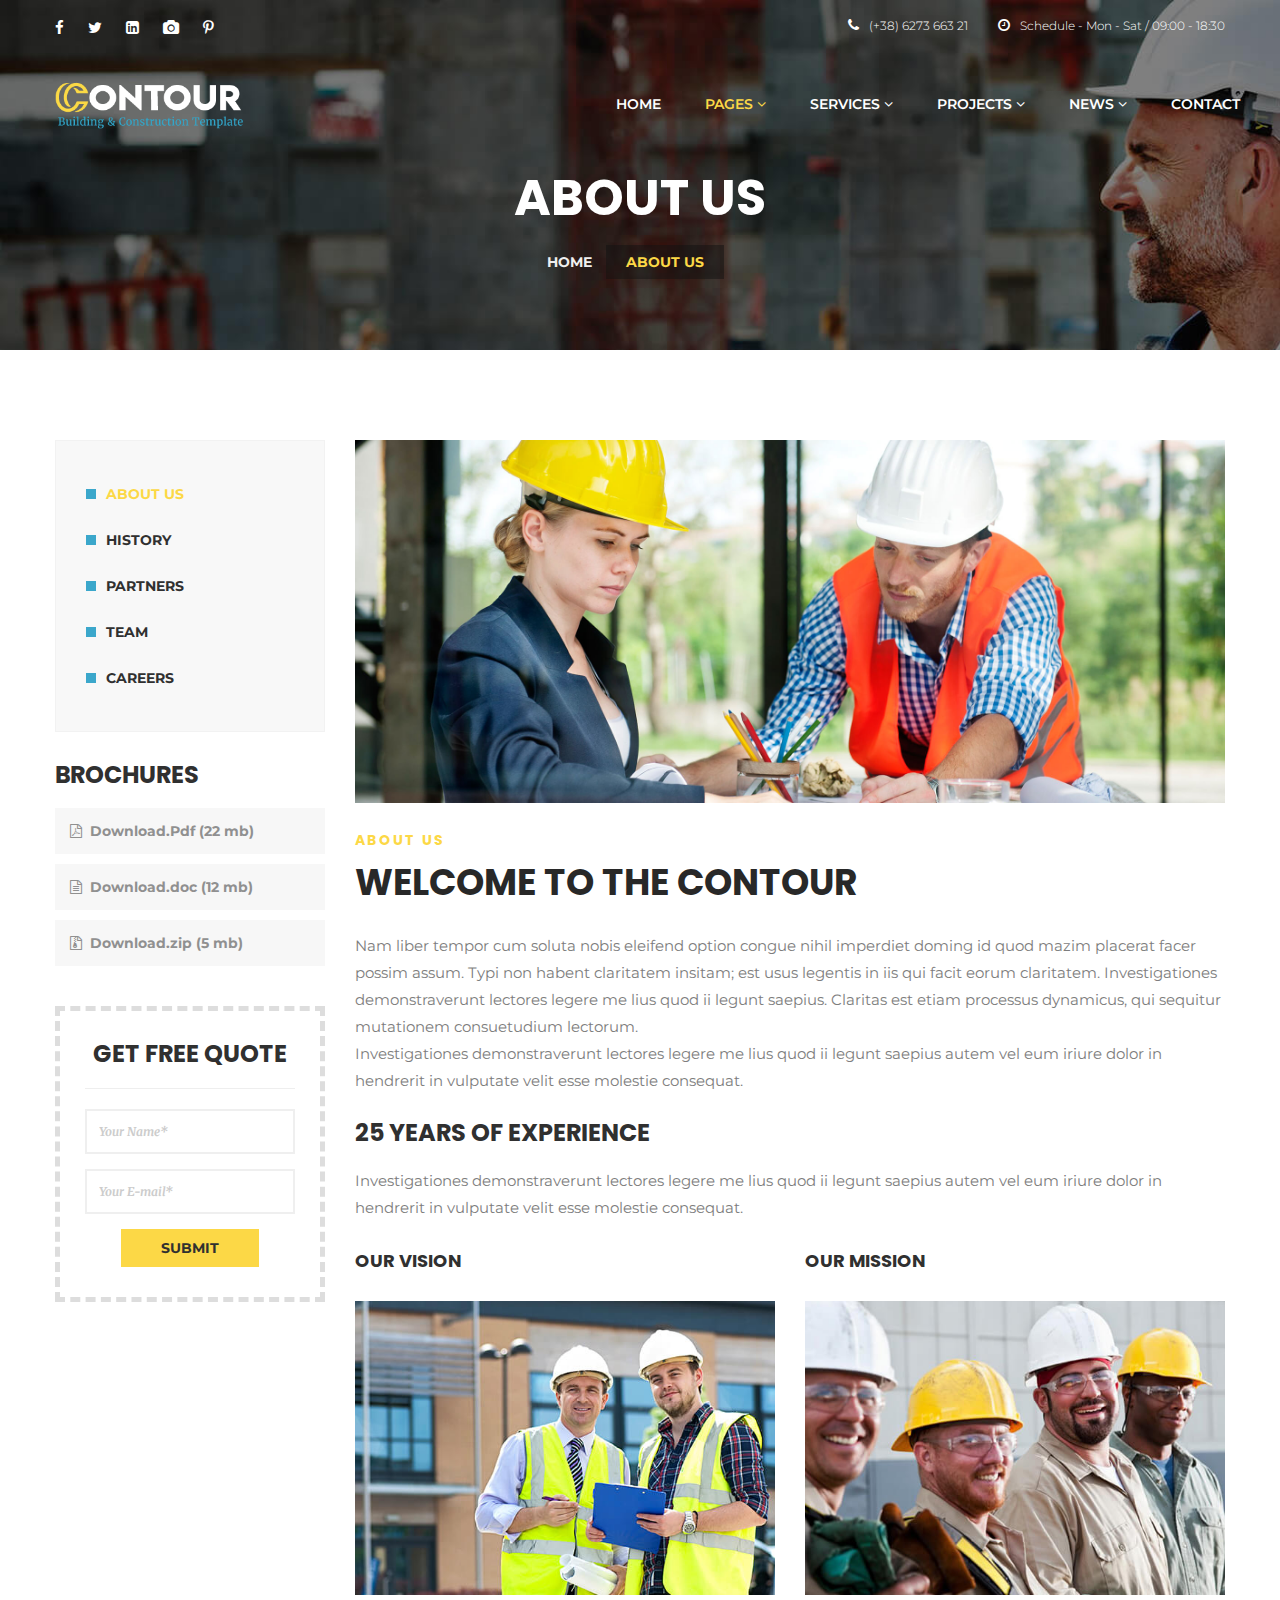
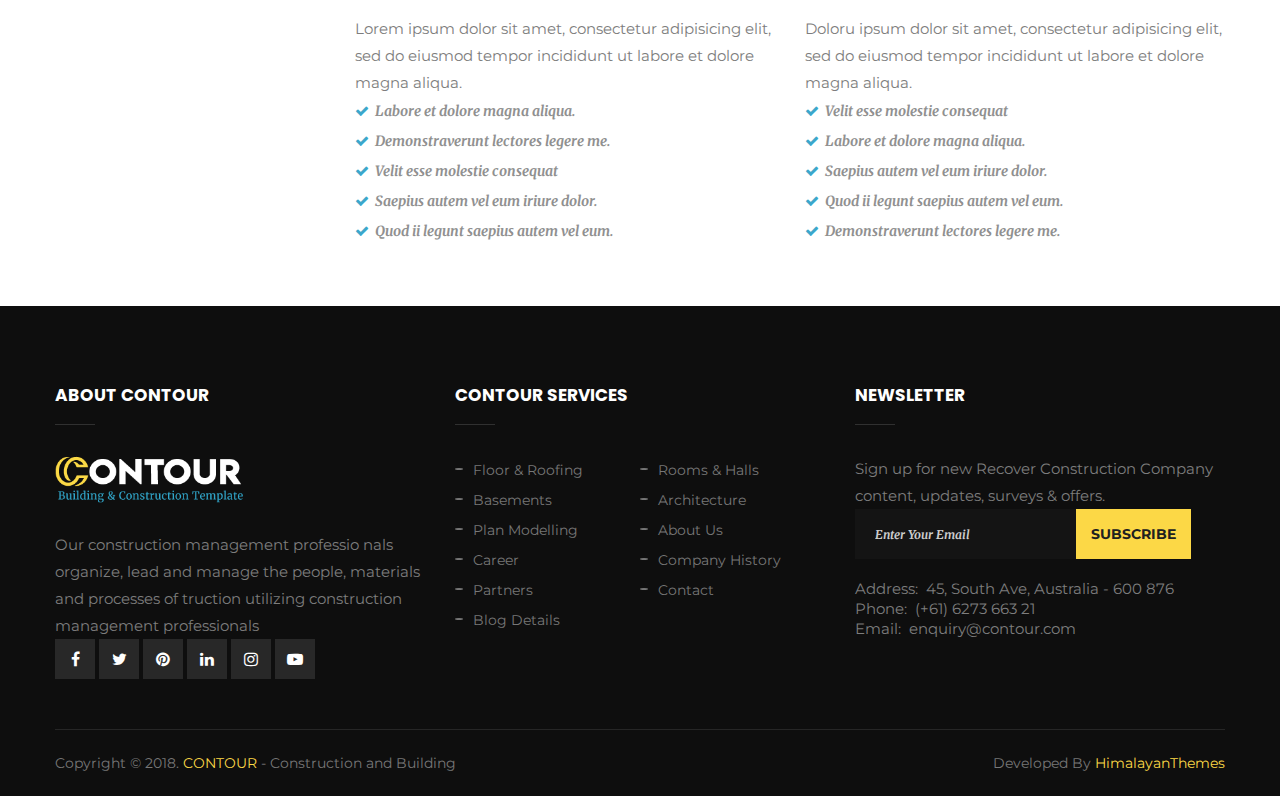
==== commit 7a958f70: "Rewritten and optimized some css, added some comments." ====
--- a/about.html
+++ b/about.html
@@ -12,10 +12,13 @@
             
     <!-- all css here -->
     <link rel="stylesheet" href="css/owl.carousel.min.css">
+    <!-- all plugin css here -->
     <link rel="stylesheet" href="css/font-awesome.min.css">
     <link rel="stylesheet" href="css/animate.min.css">
     <link rel="stylesheet" href="css/meanmenu.css">
+    <!-- Custom css -->
     <link rel="stylesheet" href="css/style.css">
+    <!-- Responsive layout -->
     <link rel="stylesheet" href="css/responsive.css">
 </head>
 <body>
@@ -109,7 +112,7 @@
                                 </ul>
                             </nav>
                         </div>
-                        <div class="col-xs-12"><div class="mobile-menu"></div></div>
+                        <div class="mobile-menu-con"><div class="mobile-menu"></div></div>
                     </div>
                 </div>
             </div>
@@ -277,8 +280,11 @@
     <!-- all js here -->
     <script src="js/jquery.js"></script>
     <script src="js/bootstrap.min.js"></script>
+    <!-- Slide plugin -->
     <script src="js/owl.carousel.min.js"></script>
+    <!-- Menu plug-in -->
     <script src="js/jquery.meanmenu.js"></script>
+    <!-- Custom js -->
     <script src="js/main.js"></script>
 </body>
 </html>--- a/css/style.css
+++ b/css/style.css
@@ -28,6 +28,27 @@
   line-height: 27px;
   font-size: 15px;
   color: #7d7d7d;
+}
+h1,.h1{
+  font-size: 36px;
+}
+h2,.h2{
+  font-size: 30px;
+}
+h3,.h3{
+  font-size: 24px;
+}
+h4,.h4{
+  font-size: 18px;
+}
+h5,.h5{
+  font-size: 14px;
+}
+h6,.h6{
+  font-size: 12px;
+}
+h1,h2,h3,h4,h5,h6,.h1,.h2,.h3,.h4,.h5,.h6{
+  line-height: 1.1;
 }
 h1, h2, h3, h4, h5, h6 {
   font-family: 'Poppins', sans-serif;
@@ -248,16 +269,20 @@
     -webkit-transform: scale(1.0);
   }
 }
+.abt-worker-con,.services-con,.works-con-pic,.popular-con,.clients-con,.footer-con,.sub-footer-con,.left-sidebar,.right-sidebar,.about-introduction,.productions-introduction,.history-date,.history-con,.trademark-pic,.career-con,.service-details-left-pic,.service-details-right-pic,.service-details-article,.project-con,.career-details-con,.project-details-bottom,.news-con,.comment-fields,.three-icons,#enter-email-filed{
+  float: left;
+}
+
+.logo-container,.right-nav-list.services-con,.popular-con,.clients-con,.footer-con,.sub-footer-con,.left-sidebar,.right-sidebar,.about-introduction,.productions-introduction,.history-date,.history-con,.trademark-pic,.career-con,.service-details-left-pic,.service-details-right-pic,.service-details-article,.project-con,.career-details-con,.project-details-bottom,.news-con,.comment-fields,.three-icons{
+  padding: 0px 15px;
+}
 
 .abt-worker-con{
   width: 50%;
-  float: left;
 }
 
 .services-con{
   width: 33.33333333%;
-  float: left;
-  padding: 0px 15px;
 }
 
 .works .container{
@@ -266,7 +291,6 @@
 
 .works-con-pic{
   width: 33.33333333%;
-  float: left;
 }
 
 .works .row{
@@ -279,89 +303,58 @@
 
 .popular-con{
     width: 33.3333333%;
-    float: left;
-    padding: 0px 15px;
 }
 
 .clients-con{
   width: 16.66666667%;
-  float: left;
-  padding: 0px 15px;
 }
 .footer-con{
   width: 33.33333333%;
-  float: left;
-  padding: 0px 15px;
 }
 .sub-footer-con{
   width: 50%;
-  float: left;
-  padding: 0px 15px;
 }
 .left-sidebar{
   width: 25%;
-  float: left;
-  padding: 0px 15px;
 }
 .right-sidebar{
   width: 75%;
-  float: left;
-  padding: 0px 15px;
 }
 .about-introduction{
   width: 50%;
-  float: left;
-  padding: 0px 15px;
+}
+.productions-introduction{
+  width: 50%;
 }
 .history-date{
   width: 16.66666667%;
-  float: left;
-  padding: 0px 15px;
 }
 .history-con{
   width: 83.33333333%;
-  float: left;
-  padding: 0px 15px;
 }
 .trademark-pic{
   width: 50%;
-  float: left;
-  padding: 0px 15px;
 }
 .career-con{
   width: 25%;
-  float: left;
-  padding: 0px 15px;
 }
 .service-details-left-pic{
   width: 66.66666667%;
-  float: left;
-  padding: 0px 15px;
 }
 .service-details-right-pic{
   width: 33.33333333%;
-  float: left;
-  padding: 0px 15px;
 }
 .service-details-article{
   width: 50%;
-  float: left;
-  padding: 0px 15px;
 }
 .project-con{
   width: 33.33333333%;
-  float: left;
-  padding: 0px 15px;
 }
 .career-details-con{
   width:33.33333333%;
-  float: left;
-  padding: 0px 15px;
 }
 .project-details-bottom{
   width: 50%;
-  float: left;
-  padding: 0px 15px;
 }
 #project-details-bottom{
   overflow: hidden;
@@ -369,25 +362,18 @@
 }
 .news-con{
   width: 33.33333333%;
-  float: left;
-  padding: 0px 15px;
 }
 .comment-fields{
   width: 50%;
-  float: left;
-  padding: 0px 15px;
 }
 .three-icons{
   width: 33.33333333%;
-  float: left;
-  padding: 0px 15px;
 }
 #three-icons{
   overflow: hidden;
 }
 #enter-email-filed{
   width: auto;
-  float: left;
 }
 
 
@@ -486,6 +472,11 @@
   width: 50%;
   float: left;
   padding:0px 15px;
+}
+.mobile-menu-con{
+  width: 100%;
+  float: left;
+  padding: 0px 15px;
 }
 
 /* main-menu-area */
--- a/css/responsive.css
+++ b/css/responsive.css
@@ -41,7 +41,12 @@
   .abt-worker {
     padding-bottom: 90px;
   }
-  
+  .top-left{
+    width: 41.66666667%;
+  }
+  .top-right{
+    width: 58.33333333%;
+  }
 }
 
  
@@ -152,6 +157,60 @@
   }
   .breadcrumb h1 {
     font-size: 30px;
+  }
+  .top-left{
+    width: 41.66666667%;
+  }
+  .top-right{
+    width: 58.33333333%;
+  }
+  .logo-container{
+    width: 100%;
+  }
+  .abt-worker-con{
+    width: 100%;
+  }
+  .services-con{
+    width: 50%;
+  }
+  .popular-con{
+    width: 50%;
+  }
+  .clients-con{
+    width: 33.33333333%;
+  }
+  .footer-con{
+    width: 100%;
+  }
+  #enter-email-filed{
+    width: 84%;
+  }
+  .left-sidebar{
+    display: none;
+  }
+  .right-sidebar{
+    width: 100%;
+  }
+  .about-introduction{
+    width: 100%;
+  }
+  .history-date{
+    width: 100%;
+  }
+  .history-con{
+    width: 100%;
+  } 
+  .career-con{
+    width: 50%;
+  }
+  .service-details-left-pic{
+    width:100%;
+  }
+  .service-details-right-pic{
+    width: 50%;
+  }
+  .news-con{
+    width: 50%;
   }
 }
 
@@ -355,6 +414,38 @@
   .user-name {
     padding-right: 20px;
   }
+  .top-left,.logo-container,.abt-worker-con,.services-con,.popular-con,.footer-con,.right-sidebar,.about-introduction,.trademark-pic,.productions-introduction,.history-date,.history-con,.service-details-left-pic,.service-details-right-pic,.service-details-article,.career-details-con,.project-details-bottom,.news-con,.three-icons{
+    width: 100%;
+    padding: 0px 15px;
+  }
+
+  .top-right{
+    display: none;
+  }
+  .main-menu-area{
+    overflow: hidden;
+  }
+  .counter-con{
+    width: 50%;
+  }
+  .works-con-pic{
+    width: 50%;
+  }
+  .clients-con{
+    width: 50%;
+  }
+  #enter-email-filed{
+    width: 72%;
+  }
+  .left-sidebar{
+    display: none;
+  }
+  .career-con{
+    width: 50%;
+  }
+  .project-con{
+    width: 50%;
+  }
 }
  
 /* Large Mobile :480px. */
@@ -366,6 +457,9 @@
   .portfolio-caption {
     padding: 20px;
   }
+  #enter-email-filed{
+    width: 70%;
+  }
 }
 
 @media only screen and (min-width: 375px) and (max-width: 767px) {
@@ -419,4 +513,10 @@
   .counter .counter-box {
     margin-bottom: 40px;
   }
+  #enter-email-filed{
+    width: 66%;
+  }
+  .sub-footer-con{
+    width: 100%;
+  }
 }